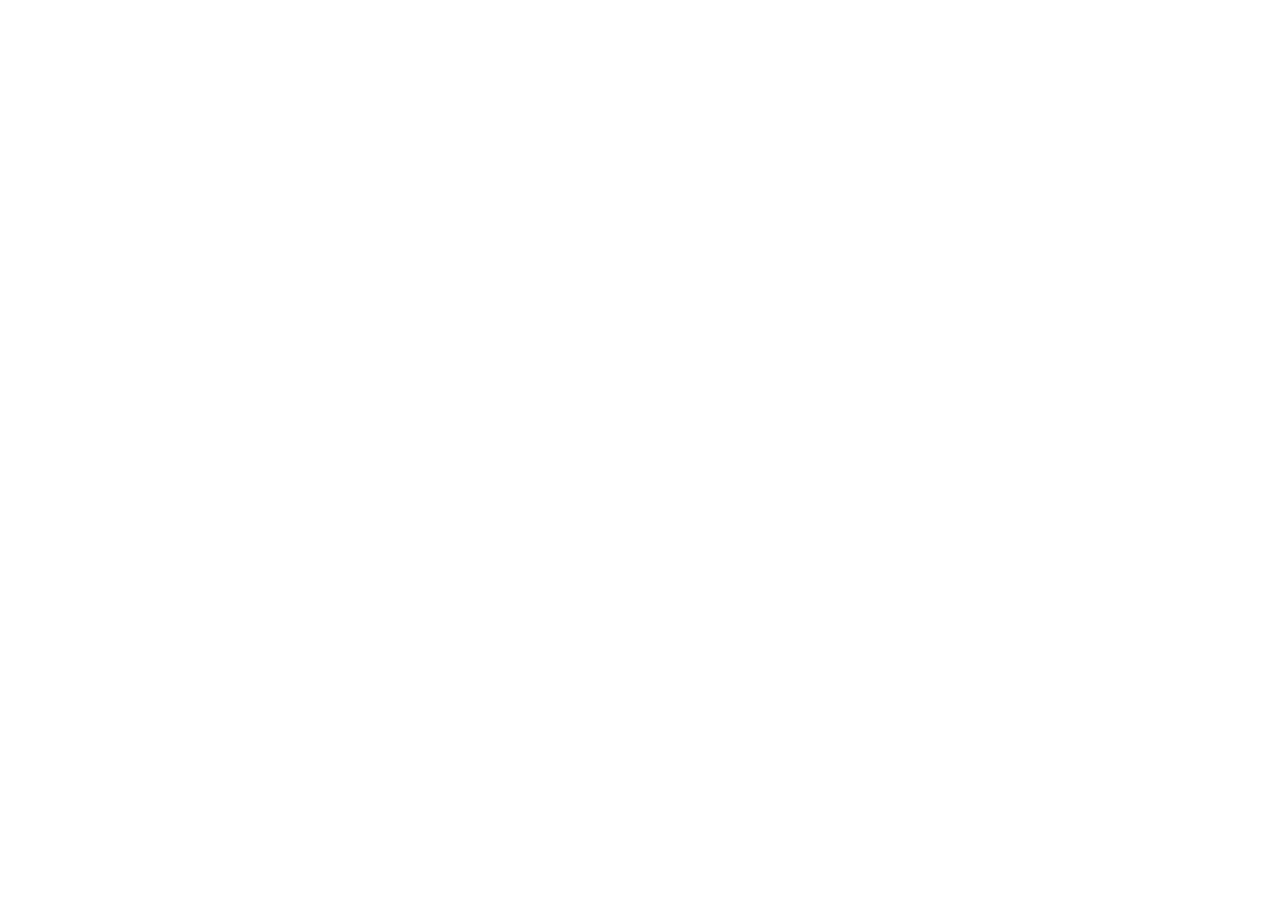
==== index.html @ b66efba2 "Add files via upload" ====
<!DOCTYPE html>
<html lang="en">
<head><meta charset="utf-16">
<title>Adi Wira Pratama - Web Developer</title>
<meta name="viewport" content="width=device-width, initial-scale=1">
<meta name="description" content="Data integrated web development with Adi Wira Pratama">
<link rel="icon" type="image/x-icon" href="/placeholder.ico"><link rel="modulepreload" as="script" crossorigin href="/_nuxt/entry.6f246eb3.js"><link rel="preload" as="style" href="/_nuxt/entry.f1911013.css"><link rel="prefetch" as="script" crossorigin href="/_nuxt/default.ca51e89d.js"><link rel="prefetch" as="script" crossorigin href="/_nuxt/nuxt-link.e359ec36.js"><link rel="prefetch" as="script" crossorigin href="/_nuxt/error-component.7231cbf9.js"><link rel="stylesheet" href="/_nuxt/entry.f1911013.css"></head>
<body ><div id="__nuxt"></div><script>window.__NUXT__={_errors:{},serverRendered:false,data:{},state:{},config:{public:{},app:{baseURL:"\u002F",buildAssetsDir:"\u002F_nuxt\u002F",cdnURL:""}}}</script><script type="module" src="/_nuxt/entry.6f246eb3.js" crossorigin></script></body>
</html>
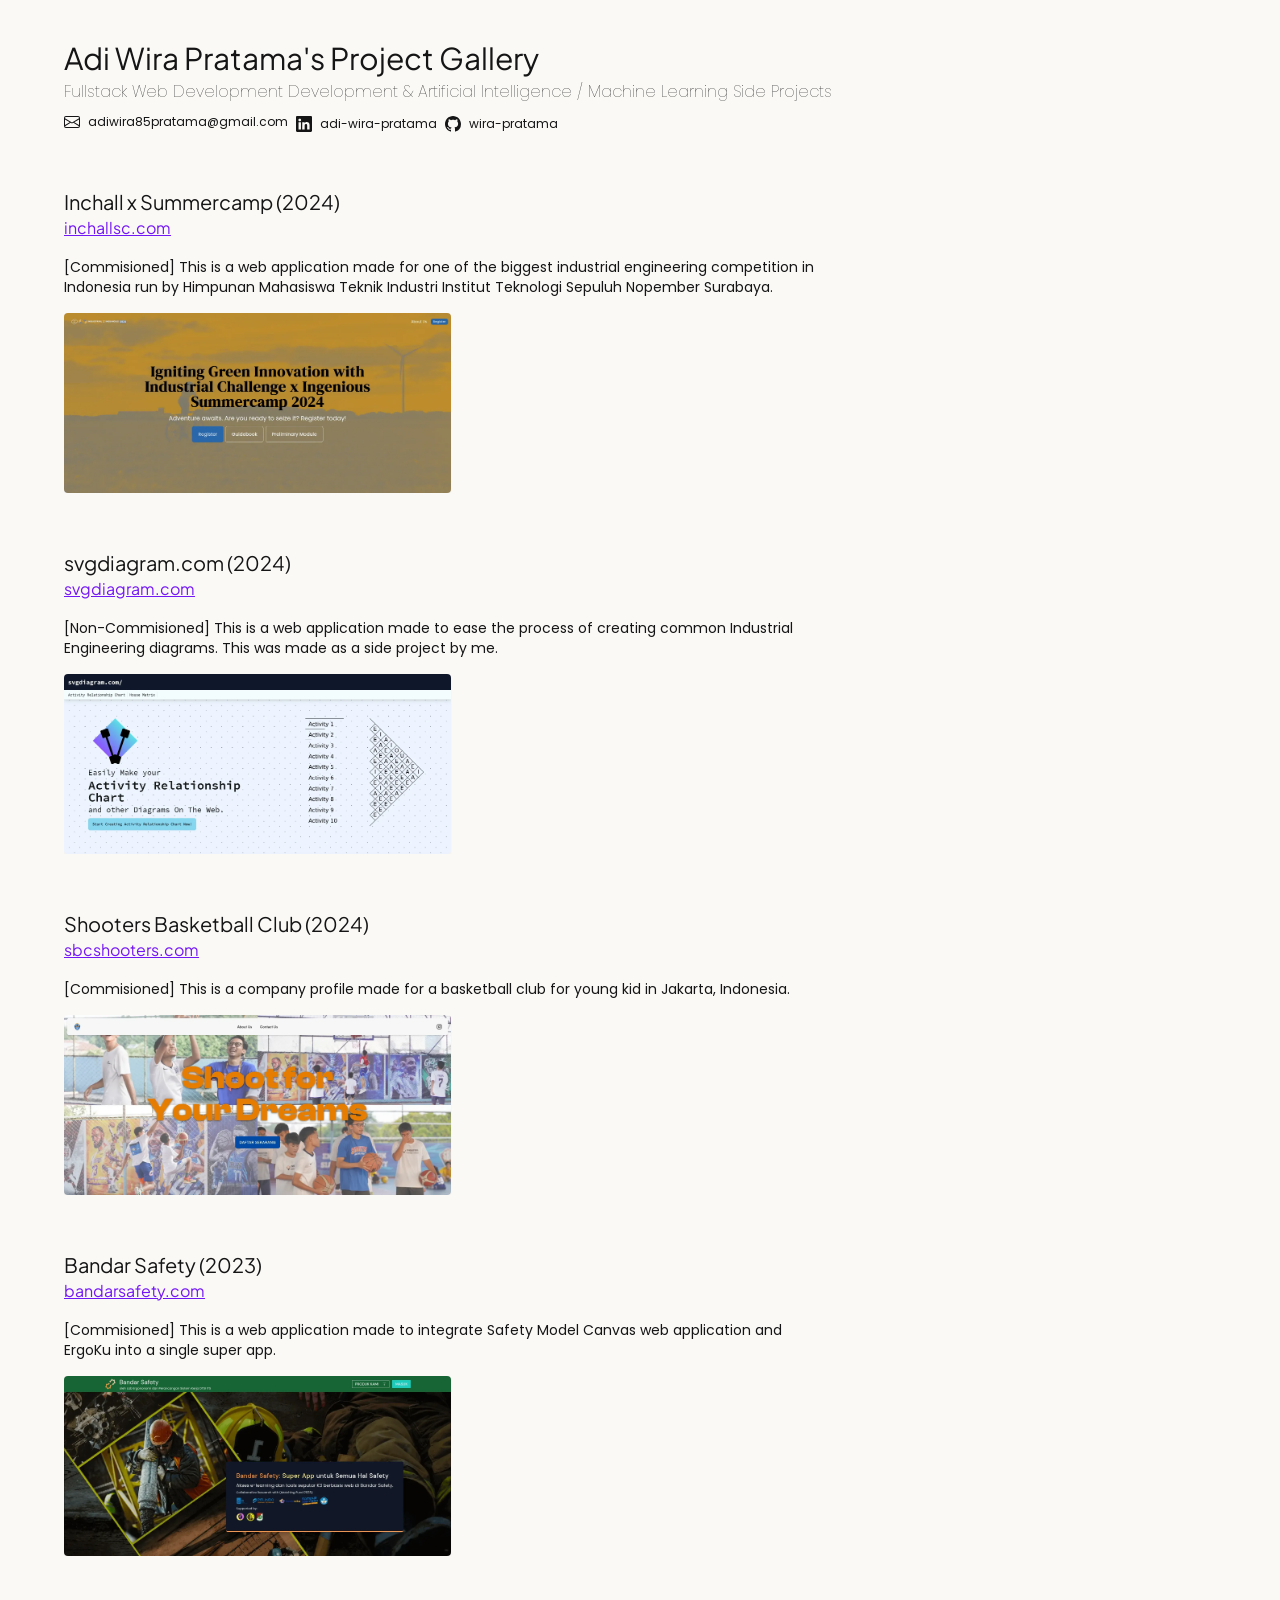
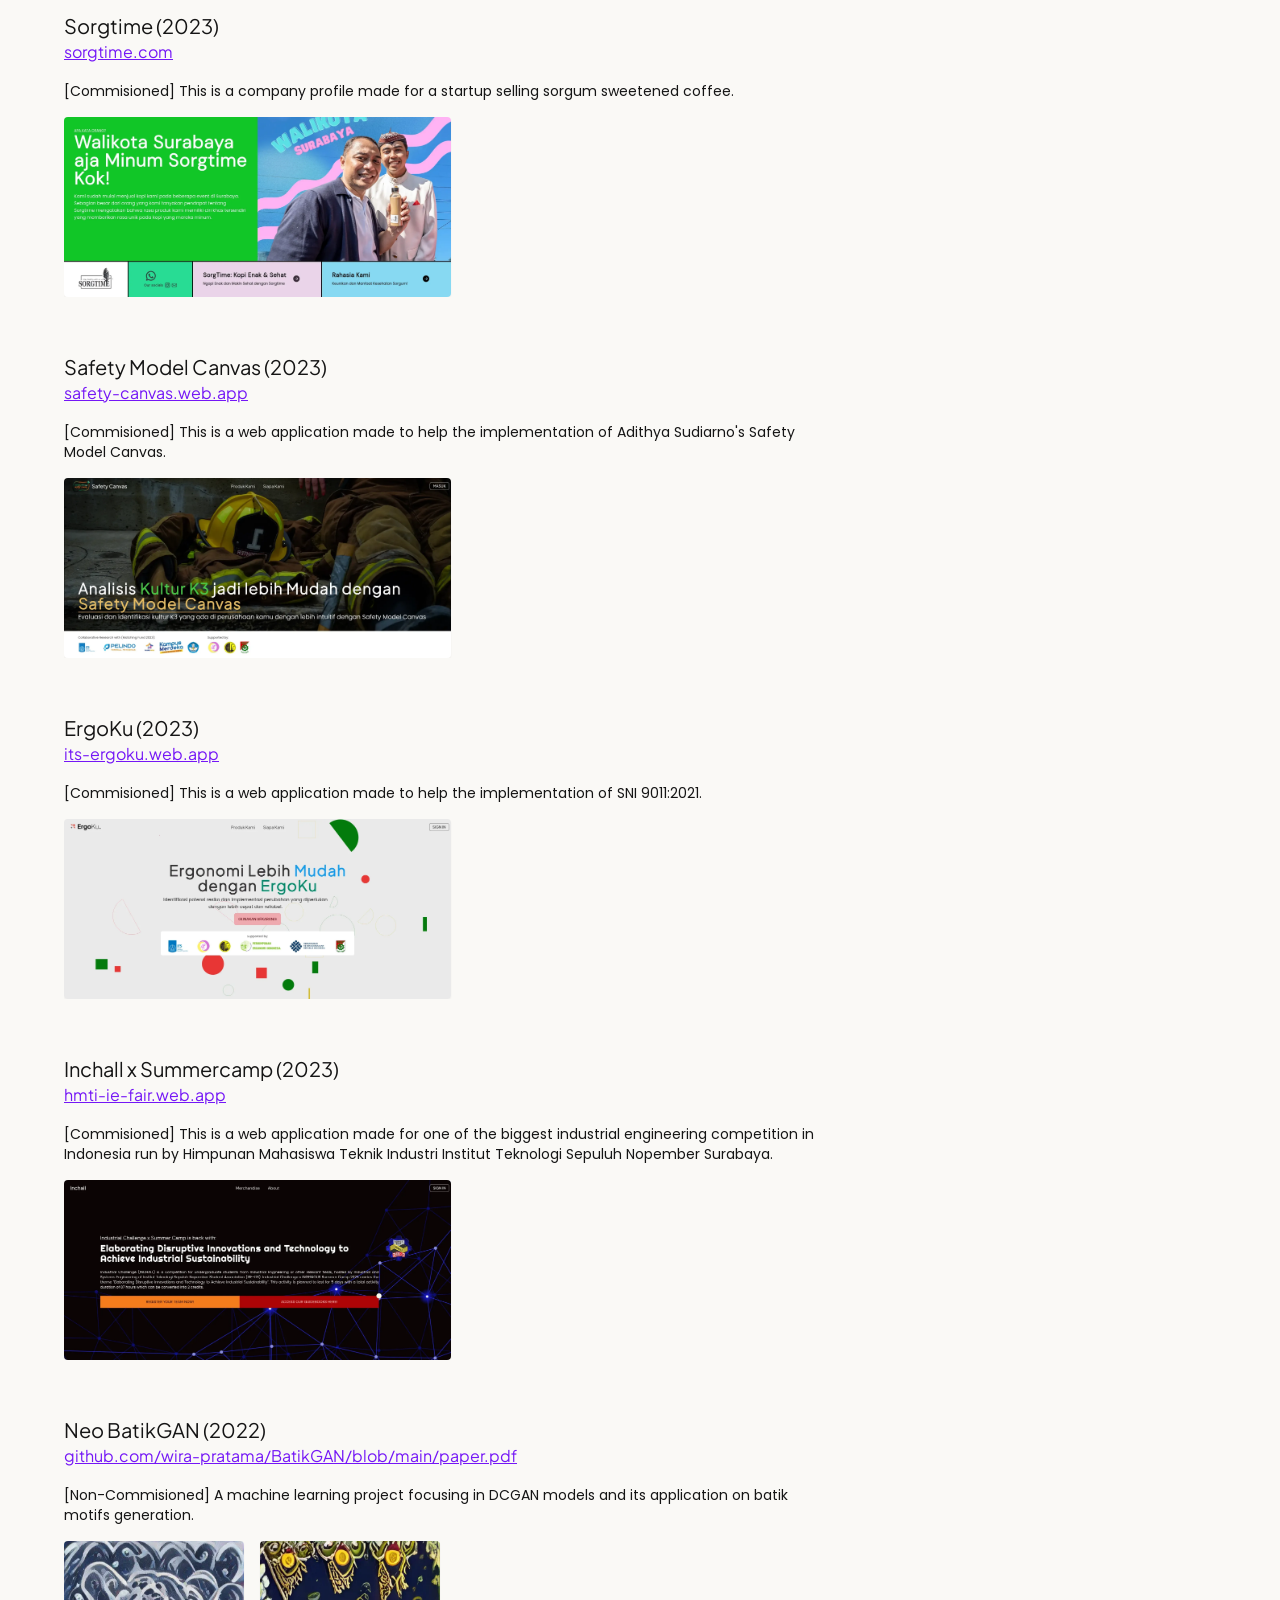
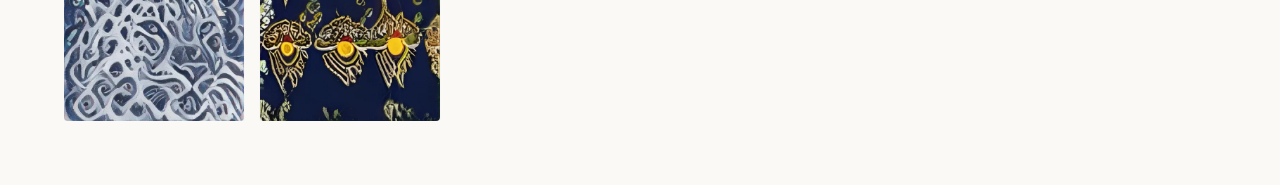
==== commit d336c58c: "Add files via upload" ====
--- a/index.html
+++ b/index.html
@@ -1,9 +1,24 @@
-<!DOCTYPE html>
-<html lang="en">
-<head><meta charset="utf-16">
-<title>Adi Wira Pratama - Web Developer</title>
+<!DOCTYPE html><html lang="en"><head><meta charset="utf-8">
 <meta name="viewport" content="width=device-width, initial-scale=1">
-<meta name="description" content="Data integrated web development with Adi Wira Pratama">
-<link rel="icon" type="image/x-icon" href="/placeholder.ico"><link rel="modulepreload" as="script" crossorigin href="/_nuxt/entry.6f246eb3.js"><link rel="preload" as="style" href="/_nuxt/entry.f1911013.css"><link rel="prefetch" as="script" crossorigin href="/_nuxt/default.ca51e89d.js"><link rel="prefetch" as="script" crossorigin href="/_nuxt/nuxt-link.e359ec36.js"><link rel="prefetch" as="script" crossorigin href="/_nuxt/error-component.7231cbf9.js"><link rel="stylesheet" href="/_nuxt/entry.f1911013.css"></head>
-<body ><div id="__nuxt"></div><script>window.__NUXT__={_errors:{},serverRendered:false,data:{},state:{},config:{public:{},app:{baseURL:"\u002F",buildAssetsDir:"\u002F_nuxt\u002F",cdnURL:""}}}</script><script type="module" src="/_nuxt/entry.6f246eb3.js" crossorigin></script></body>
-</html>+<title>Adi Wira Pratama - Project Gallery</title>
+<link rel="icon" type="image/x-icon" href="/favicon.ico">
+<link rel="icon" type="image/png" sizes="32x32" href="/favicon-32x32.png">
+<link rel="icon" type="image/png" sizes="16x16" href="/favicon-16x16.png">
+<link rel="canonical" href="https://nuxt.com/">
+<meta name="description" content="Learn more about Adi Wira Pratama, a fullstack web developer majoring in industrial engineering's project here">
+<meta property="og:title" content="Adi Wira Pratama Web Portfolio">
+<meta property="og:description" content="Learn more about Adi Wira Pratama, a fullstack web developer majoring in industrial engineering's project here">
+<meta property="og:type" content="website">
+<meta property="og:url" content="https://wira-pratama.github.io">
+<meta property="og:locale" content="en_US">
+<meta property="og:image" content="https://wira-pratama.github.io">
+<link rel="preload" as="fetch" crossorigin="anonymous" href="/_payload.json">
+<style>@import url("https://fonts.googleapis.com/css2?family=Poppins&family=Plus+Jakarta+Sans&display=swap");
+
+/*! tailwindcss v3.4.1 | MIT License | https://tailwindcss.com*/*,:after,:before{border:0 solid #e5e7eb;box-sizing:border-box}:after,:before{--tw-content:""}:host,html{line-height:1.5;-webkit-text-size-adjust:100%;font-family:ui-sans-serif,system-ui,sans-serif,Apple Color Emoji,Segoe UI Emoji,Segoe UI Symbol,Noto Color Emoji;font-feature-settings:normal;font-variation-settings:normal;-moz-tab-size:4;-o-tab-size:4;tab-size:4;-webkit-tap-highlight-color:transparent}body{line-height:inherit;margin:0}hr{border-top-width:1px;color:inherit;height:0}abbr:where([title]){-webkit-text-decoration:underline dotted;text-decoration:underline dotted}h1,h2,h3,h4,h5,h6{font-size:inherit;font-weight:inherit}a{color:inherit;text-decoration:inherit}b,strong{font-weight:bolder}code,kbd,pre,samp{font-family:ui-monospace,SFMono-Regular,Menlo,Monaco,Consolas,Liberation Mono,Courier New,monospace;font-feature-settings:normal;font-size:1em;font-variation-settings:normal}small{font-size:80%}sub,sup{font-size:75%;line-height:0;position:relative;vertical-align:baseline}sub{bottom:-.25em}sup{top:-.5em}table{border-collapse:collapse;border-color:inherit;text-indent:0}button,input,optgroup,select,textarea{color:inherit;font-family:inherit;font-feature-settings:inherit;font-size:100%;font-variation-settings:inherit;font-weight:inherit;line-height:inherit;margin:0;padding:0}button,select{text-transform:none}[type=button],[type=reset],[type=submit],button{-webkit-appearance:button;background-color:transparent;background-image:none}:-moz-focusring{outline:auto}:-moz-ui-invalid{box-shadow:none}progress{vertical-align:baseline}::-webkit-inner-spin-button,::-webkit-outer-spin-button{height:auto}[type=search]{-webkit-appearance:textfield;outline-offset:-2px}::-webkit-search-decoration{-webkit-appearance:none}::-webkit-file-upload-button{-webkit-appearance:button;font:inherit}summary{display:list-item}blockquote,dd,dl,figure,h1,h2,h3,h4,h5,h6,hr,p,pre{margin:0}fieldset{margin:0}fieldset,legend{padding:0}menu,ol,ul{list-style:none;margin:0;padding:0}dialog{padding:0}textarea{resize:vertical}input::-moz-placeholder,textarea::-moz-placeholder{color:#9ca3af;opacity:1}input::placeholder,textarea::placeholder{color:#9ca3af;opacity:1}[role=button],button{cursor:pointer}:disabled{cursor:default}audio,canvas,embed,iframe,img,object,svg,video{display:block;vertical-align:middle}img,video{height:auto;max-width:100%}[hidden]{display:none}:root,[data-theme]{background-color:var(--fallback-b1,oklch(var(--b1)/1));color:var(--fallback-bc,oklch(var(--bc)/1))}@supports not (color:oklch(0 0 0)){:root{color-scheme:light;--fallback-p:#491eff;--fallback-pc:#d4dbff;--fallback-s:#ff41c7;--fallback-sc:#fff9fc;--fallback-a:#00cfbd;--fallback-ac:#00100d;--fallback-n:#2b3440;--fallback-nc:#d7dde4;--fallback-b1:#fff;--fallback-b2:#e5e6e6;--fallback-b3:#e5e6e6;--fallback-bc:#1f2937;--fallback-in:#00b3f0;--fallback-inc:#000;--fallback-su:#00ca92;--fallback-suc:#000;--fallback-wa:#ffc22d;--fallback-wac:#000;--fallback-er:#ff6f70;--fallback-erc:#000}@media (prefers-color-scheme:dark){:root{color-scheme:dark;--fallback-p:#7582ff;--fallback-pc:#050617;--fallback-s:#ff71cf;--fallback-sc:#190211;--fallback-a:#00c7b5;--fallback-ac:#000e0c;--fallback-n:#2a323c;--fallback-nc:#a6adbb;--fallback-b1:#1d232a;--fallback-b2:#191e24;--fallback-b3:#15191e;--fallback-bc:#a6adbb;--fallback-in:#00b3f0;--fallback-inc:#000;--fallback-su:#00ca92;--fallback-suc:#000;--fallback-wa:#ffc22d;--fallback-wac:#000;--fallback-er:#ff6f70;--fallback-erc:#000}}}html{-webkit-tap-highlight-color:transparent}:root{--p:0.427757 0.22508 275.424195;--b2:0.913305 0.003822 91.445801;--b3:0.844562 0.003534 91.445801;--bc:0.19641 0.000822 91.445801;--pc:0.885551 0.045016 275.424195;--sc:0.166926 0.017246 221.768884;--ac:0.903075 0.055748 290.934195;--nc:0.855616 0.005919 256.847952;--inc:0.190284 0.005006 236.824184;--suc:0.169863 0.041468 128.849744;--wac:0.151528 0.031807 55.934415;--erc:0.142125 0.03323 22.216224;--rounded-box:1rem;--rounded-btn:0.5rem;--rounded-badge:1.9rem;--animation-btn:0.25s;--animation-input:.2s;--btn-focus-scale:0.95;--border-btn:1px;--tab-border:1px;--tab-radius:0.5rem;--s:0.834632 0.086228 221.768884;--a:0.515374 0.27874 290.934195;--n:0.278078 0.029596 256.847952;--b1:0.982049 0.00411 91.445801;--in:0.951419 0.025032 236.824184;--su:0.849315 0.20734 128.849744;--wa:0.75764 0.159037 55.934415;--er:0.710627 0.166148 22.216224}*,:after,:before{--tw-border-spacing-x:0;--tw-border-spacing-y:0;--tw-translate-x:0;--tw-translate-y:0;--tw-rotate:0;--tw-skew-x:0;--tw-skew-y:0;--tw-scale-x:1;--tw-scale-y:1;--tw-pan-x: ;--tw-pan-y: ;--tw-pinch-zoom: ;--tw-scroll-snap-strictness:proximity;--tw-gradient-from-position: ;--tw-gradient-via-position: ;--tw-gradient-to-position: ;--tw-ordinal: ;--tw-slashed-zero: ;--tw-numeric-figure: ;--tw-numeric-spacing: ;--tw-numeric-fraction: ;--tw-ring-inset: ;--tw-ring-offset-width:0px;--tw-ring-offset-color:#fff;--tw-ring-color:rgba(59,130,246,.5);--tw-ring-offset-shadow:0 0 #0000;--tw-ring-shadow:0 0 #0000;--tw-shadow:0 0 #0000;--tw-shadow-colored:0 0 #0000;--tw-blur: ;--tw-brightness: ;--tw-contrast: ;--tw-grayscale: ;--tw-hue-rotate: ;--tw-invert: ;--tw-saturate: ;--tw-sepia: ;--tw-drop-shadow: ;--tw-backdrop-blur: ;--tw-backdrop-brightness: ;--tw-backdrop-contrast: ;--tw-backdrop-grayscale: ;--tw-backdrop-hue-rotate: ;--tw-backdrop-invert: ;--tw-backdrop-opacity: ;--tw-backdrop-saturate: ;--tw-backdrop-sepia: }::backdrop{--tw-border-spacing-x:0;--tw-border-spacing-y:0;--tw-translate-x:0;--tw-translate-y:0;--tw-rotate:0;--tw-skew-x:0;--tw-skew-y:0;--tw-scale-x:1;--tw-scale-y:1;--tw-pan-x: ;--tw-pan-y: ;--tw-pinch-zoom: ;--tw-scroll-snap-strictness:proximity;--tw-gradient-from-position: ;--tw-gradient-via-position: ;--tw-gradient-to-position: ;--tw-ordinal: ;--tw-slashed-zero: ;--tw-numeric-figure: ;--tw-numeric-spacing: ;--tw-numeric-fraction: ;--tw-ring-inset: ;--tw-ring-offset-width:0px;--tw-ring-offset-color:#fff;--tw-ring-color:rgba(59,130,246,.5);--tw-ring-offset-shadow:0 0 #0000;--tw-ring-shadow:0 0 #0000;--tw-shadow:0 0 #0000;--tw-shadow-colored:0 0 #0000;--tw-blur: ;--tw-brightness: ;--tw-contrast: ;--tw-grayscale: ;--tw-hue-rotate: ;--tw-invert: ;--tw-saturate: ;--tw-sepia: ;--tw-drop-shadow: ;--tw-backdrop-blur: ;--tw-backdrop-brightness: ;--tw-backdrop-contrast: ;--tw-backdrop-grayscale: ;--tw-backdrop-hue-rotate: ;--tw-backdrop-invert: ;--tw-backdrop-opacity: ;--tw-backdrop-saturate: ;--tw-backdrop-sepia: }.link{cursor:pointer;text-decoration-line:underline}@keyframes button-pop{0%{transform:scale(.98);transform:scale(var(--btn-focus-scale,.98))}40%{transform:scale(1.02)}to{transform:scale(1)}}@keyframes checkmark{0%{background-position-y:5px}50%{background-position-y:-2px}to{background-position-y:0}}.link:focus{outline:2px solid transparent;outline-offset:2px}.link:focus-visible{outline:2px solid currentColor;outline-offset:2px}@keyframes modal-pop{0%{opacity:0}}@keyframes progress-loading{50%{background-position-x:-115%}}@keyframes radiomark{0%{box-shadow:0 0 0 12px var(--fallback-b1,oklch(var(--b1)/1)) inset,0 0 0 12px var(--fallback-b1,oklch(var(--b1)/1)) inset}50%{box-shadow:0 0 0 3px var(--fallback-b1,oklch(var(--b1)/1)) inset,0 0 0 3px var(--fallback-b1,oklch(var(--b1)/1)) inset}to{box-shadow:0 0 0 4px var(--fallback-b1,oklch(var(--b1)/1)) inset,0 0 0 4px var(--fallback-b1,oklch(var(--b1)/1)) inset}}@keyframes rating-pop{0%{transform:translateY(-.125em)}40%{transform:translateY(-.125em)}to{transform:translateY(0)}}@keyframes skeleton{0%{background-position:150%}to{background-position:-50%}}@keyframes toast-pop{0%{opacity:0;transform:scale(.9)}to{opacity:1;transform:scale(1)}}.flex{display:flex}.h-\[20vh\]{height:20vh}.w-full{width:100%}.flex-row{flex-direction:row}.flex-col{flex-direction:column}.items-center{align-items:center}.space-x-2>:not([hidden])~:not([hidden]){--tw-space-x-reverse:0;margin-left:.5rem;margin-left:calc(.5rem*(1 - var(--tw-space-x-reverse)));margin-right:0;margin-right:calc(.5rem*var(--tw-space-x-reverse))}.space-x-4>:not([hidden])~:not([hidden]){--tw-space-x-reverse:0;margin-left:1rem;margin-left:calc(1rem*(1 - var(--tw-space-x-reverse)));margin-right:0;margin-right:calc(1rem*var(--tw-space-x-reverse))}.space-y-1>:not([hidden])~:not([hidden]){--tw-space-y-reverse:0;margin-bottom:0;margin-bottom:calc(.25rem*var(--tw-space-y-reverse));margin-top:.25rem;margin-top:calc(.25rem*(1 - var(--tw-space-y-reverse)))}.space-y-14>:not([hidden])~:not([hidden]){--tw-space-y-reverse:0;margin-bottom:0;margin-bottom:calc(3.5rem*var(--tw-space-y-reverse));margin-top:3.5rem;margin-top:calc(3.5rem*(1 - var(--tw-space-y-reverse)))}.space-y-4>:not([hidden])~:not([hidden]){--tw-space-y-reverse:0;margin-bottom:0;margin-bottom:calc(1rem*var(--tw-space-y-reverse));margin-top:1rem;margin-top:calc(1rem*(1 - var(--tw-space-y-reverse)))}.overflow-x-scroll{overflow-x:scroll}.rounded{border-radius:.25rem}.px-4{padding-left:1rem;padding-right:1rem}.pb-10{padding-bottom:2.5rem}.pt-2{padding-top:.5rem}.pt-3{padding-top:.75rem}.pt-8{padding-top:2rem}.font-primary{font-family:Plus Jakarta Sans,sans-serif}.font-secondary{font-family:Poppins,sans-serif}.text-base{font-size:1rem;line-height:1.5rem}.text-sm{font-size:.875rem;line-height:1.25rem}.text-xl{font-size:1.25rem;line-height:1.75rem}.text-xs{font-size:.75rem;line-height:1rem}.font-thin{font-weight:100}.leading-6{line-height:1.5rem}.text-accent{--tw-text-opacity:1;color:var(--fallback-a,oklch(var(--a)/1));color:var(--fallback-a,oklch(var(--a)/var(--tw-text-opacity)))}.underline{text-decoration-line:underline}.shadow-sm{--tw-shadow:0 1px 2px 0 rgba(0,0,0,.05);--tw-shadow-colored:0 1px 2px 0 var(--tw-shadow-color);box-shadow:0 0 #0000,0 0 #0000,0 1px 2px 0 rgba(0,0,0,.05);box-shadow:var(--tw-ring-offset-shadow,0 0 #0000),var(--tw-ring-shadow,0 0 #0000),var(--tw-shadow)}html{scroll-behavior:smooth}@media (min-width:640px){.sm\:w-2\/3{width:66.666667%}.sm\:px-16{padding-left:4rem;padding-right:4rem}.sm\:pb-16{padding-bottom:4rem}.sm\:pt-1{padding-top:.25rem}.sm\:pt-10{padding-top:2.5rem}.sm\:pt-2{padding-top:.5rem}.sm\:text-3xl{font-size:1.875rem;line-height:2.25rem}.sm\:text-base{font-size:1rem;line-height:1.5rem}.sm\:text-sm{font-size:.875rem;line-height:1.25rem}.sm\:text-xl{font-size:1.25rem;line-height:1.75rem}}@media (min-width:768px){.md\:flex-row{flex-direction:row}.md\:space-x-2>:not([hidden])~:not([hidden]){--tw-space-x-reverse:0;margin-left:.5rem;margin-left:calc(.5rem*(1 - var(--tw-space-x-reverse)));margin-right:0;margin-right:calc(.5rem*var(--tw-space-x-reverse))}}</style>
+<link rel="modulepreload" as="script" crossorigin href="/_nuxt/entry.Crk25FMZ.js">
+<link rel="prefetch" as="script" crossorigin href="/_nuxt/error-404.Ciwjvcuk.js">
+<link rel="prefetch" as="script" crossorigin href="/_nuxt/_plugin-vue_export-helper.DlAUqK2U.js">
+<link rel="prefetch" as="script" crossorigin href="/_nuxt/error-500.D7UhLD9S.js">
+<script type="module" src="/_nuxt/entry.Crk25FMZ.js" crossorigin></script></head><body><div id="__nuxt"><section class="flex flex-col space-y-14 sm:px-16 sm:pt-10 sm:pb-16 px-4 pt-8 pb-10"><div><h1 class="font-primary text-xl sm:text-3xl"> Adi Wira Pratama&#39;s Project Gallery </h1><p class="font-thin font-secondary text-xs pt-2 leading-6 sm:pt-1 sm:text-base"> Fullstack Web Development Development &amp; Artificial Intelligence / Machine Learning Side Projects </p><ul class="sm:pt-2 font-secondary text-xs flex flex-col space-y-1 pt-3 md:flex-row md:space-x-2"><a class="flex flex-row items-center space-x-2"><svg xmlns="http://www.w3.org/2000/svg" width="16" height="16" fill="currentColor" class="bi bi-envelope" viewBox="0 0 16 16"><path d="M0 4a2 2 0 0 1 2-2h12a2 2 0 0 1 2 2v8a2 2 0 0 1-2 2H2a2 2 0 0 1-2-2zm2-1a1 1 0 0 0-1 1v.217l7 4.2 7-4.2V4a1 1 0 0 0-1-1zm13 2.383-4.708 2.825L15 11.105zm-.034 6.876-5.64-3.471L8 9.583l-1.326-.795-5.64 3.47A1 1 0 0 0 2 13h12a1 1 0 0 0 .966-.741M1 11.105l4.708-2.897L1 5.383z"></path></svg><span> adiwira85pratama@gmail.com </span></a><a href="https://www.linkedin.com/in/adi-wira-pratama/" rel="external" target="_blank" class="flex flex-row items-center space-x-2"><svg xmlns="http://www.w3.org/2000/svg" width="16" height="16" fill="currentColor" class="bi bi-linkedin" viewBox="0 0 16 16"><path d="M0 1.146C0 .513.526 0 1.175 0h13.65C15.474 0 16 .513 16 1.146v13.708c0 .633-.526 1.146-1.175 1.146H1.175C.526 16 0 15.487 0 14.854zm4.943 12.248V6.169H2.542v7.225zm-1.2-8.212c.837 0 1.358-.554 1.358-1.248-.015-.709-.52-1.248-1.342-1.248S2.4 3.226 2.4 3.934c0 .694.521 1.248 1.327 1.248zm4.908 8.212V9.359c0-.216.016-.432.08-.586.173-.431.568-.878 1.232-.878.869 0 1.216.662 1.216 1.634v3.865h2.401V9.25c0-2.22-1.184-3.252-2.764-3.252-1.274 0-1.845.7-2.165 1.193v.025h-.016l.016-.025V6.169h-2.4c.03.678 0 7.225 0 7.225z"></path></svg><span> adi-wira-pratama </span></a><a href="https://github.com/wira-pratama" rel="external" target="_blank" class="flex flex-row items-center space-x-2"><svg xmlns="http://www.w3.org/2000/svg" width="16" height="16" fill="currentColor" class="bi bi-github" viewBox="0 0 16 16"><path d="M8 0C3.58 0 0 3.58 0 8c0 3.54 2.29 6.53 5.47 7.59.4.07.55-.17.55-.38 0-.19-.01-.82-.01-1.49-2.01.37-2.53-.49-2.69-.94-.09-.23-.48-.94-.82-1.13-.28-.15-.68-.52-.01-.53.63-.01 1.08.58 1.23.82.72 1.21 1.87.87 2.33.66.07-.52.28-.87.51-1.07-1.78-.2-3.64-.89-3.64-3.95 0-.87.31-1.59.82-2.15-.08-.2-.36-1.02.08-2.12 0 0 .67-.21 2.2.82.64-.18 1.32-.27 2-.27s1.36.09 2 .27c1.53-1.04 2.2-.82 2.2-.82.44 1.1.16 1.92.08 2.12.51.56.82 1.27.82 2.15 0 3.07-1.87 3.75-3.65 3.95.29.25.54.73.54 1.48 0 1.07-.01 1.93-.01 2.2 0 .21.15.46.55.38A8.01 8.01 0 0 0 16 8c0-4.42-3.58-8-8-8"></path></svg><span> wira-pratama </span></a></ul></div><div class="w-full flex flex-col space-y-4 sm:w-2/3"><div><h2 class="sm:text-xl text-base font-primary"> Inchall x Summercamp (2024) </h2><a href="https://www.inchallsc.com" rel="noopener noreferrer" target="_blank" class="text-sm sm:text-base font-primary underline text-accent"> inchallsc.com </a></div><p class="font-secondary leading-6 text-xs sm:text-sm"> [Commisioned] This is a web application made for one of the biggest industrial engineering competition in Indonesia run by Himpunan Mahasiswa Teknik Industri Institut Teknologi Sepuluh Nopember Surabaya. </p><div class="h-[20vh] flex flex-row overflow-x-scroll"><img onerror="this.setAttribute(&#39;data-error&#39;, 1)" data-nuxt-img srcset="/_ipx/_/showcase/inchallsc2024.webp 1x, /_ipx/_/showcase/inchallsc2024.webp 2x" src="/_ipx/_/showcase/inchallsc2024.webp" class="shadow-sm rounded"></div></div><div class="w-full flex flex-col space-y-4 sm:w-2/3"><div><h2 class="sm:text-xl text-base font-primary"> svgdiagram.com (2024) </h2><a href="https://svgdiagram.com/" rel="noopener noreferrer" target="_blank" class="text-sm sm:text-base font-primary underline text-accent"> svgdiagram.com </a></div><p class="font-secondary leading-6 text-xs sm:text-sm"> [Non-Commisioned] This is a web application made to ease the process of creating common Industrial Engineering diagrams. This was made as a side project by me. </p><div class="h-[20vh] flex flex-row overflow-x-scroll"><img onerror="this.setAttribute(&#39;data-error&#39;, 1)" data-nuxt-img srcset="/_ipx/_/showcase/svgdiagram2024.webp 1x, /_ipx/_/showcase/svgdiagram2024.webp 2x" src="/_ipx/_/showcase/svgdiagram2024.webp" class="shadow-sm rounded"></div></div><div class="w-full flex flex-col space-y-4 sm:w-2/3"><div><h2 class="sm:text-xl text-base font-primary"> Shooters Basketball Club (2024) </h2><a href="https://sbcshooters.com/" rel="noopener noreferrer" target="_blank" class="text-sm sm:text-base font-primary underline text-accent"> sbcshooters.com </a></div><p class="font-secondary leading-6 text-xs sm:text-sm"> [Commisioned] This is a company profile made for a basketball club for young kid in Jakarta, Indonesia. </p><div class="h-[20vh] flex flex-row overflow-x-scroll"><img onerror="this.setAttribute(&#39;data-error&#39;, 1)" data-nuxt-img srcset="/_ipx/_/showcase/sbc2024.webp 1x, /_ipx/_/showcase/sbc2024.webp 2x" src="/_ipx/_/showcase/sbc2024.webp" class="shadow-sm rounded"></div></div><div class="w-full flex flex-col space-y-4 sm:w-2/3"><div><h2 class="sm:text-xl text-base font-primary"> Bandar Safety (2023) </h2><a href="https://bandarsafety.com/" rel="noopener noreferrer" target="_blank" class="text-sm sm:text-base font-primary underline text-accent"> bandarsafety.com </a></div><p class="font-secondary leading-6 text-xs sm:text-sm"> [Commisioned] This is a web application made to integrate Safety Model Canvas web application and ErgoKu into a single super app. </p><div class="h-[20vh] flex flex-row overflow-x-scroll"><img onerror="this.setAttribute(&#39;data-error&#39;, 1)" data-nuxt-img srcset="/_ipx/_/showcase/bandarsafety2023.webp 1x, /_ipx/_/showcase/bandarsafety2023.webp 2x" src="/_ipx/_/showcase/bandarsafety2023.webp" class="shadow-sm rounded"></div></div><div class="w-full flex flex-col space-y-4 sm:w-2/3"><div><h2 class="sm:text-xl text-base font-primary"> Sorgtime (2023) </h2><a href="https://sorgtime.com/" rel="noopener noreferrer" target="_blank" class="text-sm sm:text-base font-primary underline text-accent"> sorgtime.com </a></div><p class="font-secondary leading-6 text-xs sm:text-sm"> [Commisioned] This is a company profile made for a startup selling sorgum sweetened coffee. </p><div class="h-[20vh] flex flex-row overflow-x-scroll"><img onerror="this.setAttribute(&#39;data-error&#39;, 1)" data-nuxt-img srcset="/_ipx/_/showcase/sorgtime2023.webp 1x, /_ipx/_/showcase/sorgtime2023.webp 2x" src="/_ipx/_/showcase/sorgtime2023.webp" class="shadow-sm rounded"></div></div><div class="w-full flex flex-col space-y-4 sm:w-2/3"><div><h2 class="sm:text-xl text-base font-primary"> Safety Model Canvas (2023) </h2><a href="https://safety-canvas.web.app/" rel="noopener noreferrer" target="_blank" class="text-sm sm:text-base font-primary underline text-accent"> safety-canvas.web.app </a></div><p class="font-secondary leading-6 text-xs sm:text-sm"> [Commisioned] This is a web application made to help the implementation of Adithya Sudiarno&#39;s Safety Model Canvas. </p><div class="h-[20vh] flex flex-row overflow-x-scroll"><img onerror="this.setAttribute(&#39;data-error&#39;, 1)" data-nuxt-img srcset="/_ipx/_/showcase/safetycanvas2023.webp 1x, /_ipx/_/showcase/safetycanvas2023.webp 2x" src="/_ipx/_/showcase/safetycanvas2023.webp" class="shadow-sm rounded"></div></div><div class="w-full flex flex-col space-y-4 sm:w-2/3"><div><h2 class="sm:text-xl text-base font-primary"> ErgoKu (2023) </h2><a href="https://its-ergoku.web.app/" rel="noopener noreferrer" target="_blank" class="text-sm sm:text-base font-primary underline text-accent"> its-ergoku.web.app </a></div><p class="font-secondary leading-6 text-xs sm:text-sm"> [Commisioned] This is a web application made to help the implementation of SNI 9011:2021. </p><div class="h-[20vh] flex flex-row overflow-x-scroll"><img onerror="this.setAttribute(&#39;data-error&#39;, 1)" data-nuxt-img srcset="/_ipx/_/showcase/ergoku2023.webp 1x, /_ipx/_/showcase/ergoku2023.webp 2x" src="/_ipx/_/showcase/ergoku2023.webp" class="shadow-sm rounded"></div></div><div class="w-full flex flex-col space-y-4 sm:w-2/3"><div><h2 class="sm:text-xl text-base font-primary"> Inchall x Summercamp (2023) </h2><a href="https://hmti-ie-fair.web.app/" rel="noopener noreferrer" target="_blank" class="text-sm sm:text-base font-primary underline text-accent"> hmti-ie-fair.web.app </a></div><p class="font-secondary leading-6 text-xs sm:text-sm"> [Commisioned] This is a web application made for one of the biggest industrial engineering competition in Indonesia run by Himpunan Mahasiswa Teknik Industri Institut Teknologi Sepuluh Nopember Surabaya. </p><div class="h-[20vh] flex flex-row overflow-x-scroll"><img onerror="this.setAttribute(&#39;data-error&#39;, 1)" data-nuxt-img srcset="/_ipx/_/showcase/inchallsc2023.webp 1x, /_ipx/_/showcase/inchallsc2023.webp 2x" src="/_ipx/_/showcase/inchallsc2023.webp" class="shadow-sm rounded"></div></div><div class="w-full flex flex-col space-y-4 sm:w-2/3"><div><h2 class="sm:text-xl text-base font-primary"> Neo BatikGAN (2022) </h2><a href="https://github.com/wira-pratama/BatikGAN/blob/main/paper.pdf/" rel="noopener noreferrer" target="_blank" class="text-sm sm:text-base font-primary underline text-accent"> github.com/wira-pratama/BatikGAN/blob/main/paper.pdf </a></div><p class="font-secondary leading-6 text-xs sm:text-sm"> [Non-Commisioned] A machine learning project focusing in DCGAN models and its application on batik motifs generation. </p><div class="h-[20vh] flex flex-row overflow-x-scroll space-x-4"><img onerror="this.setAttribute(&#39;data-error&#39;, 1)" data-nuxt-img srcset="/_ipx/_/showcase/batikgan2022-1.webp 1x, /_ipx/_/showcase/batikgan2022-1.webp 2x" src="/_ipx/_/showcase/batikgan2022-1.webp" class="shadow-sm rounded"><img onerror="this.setAttribute(&#39;data-error&#39;, 1)" data-nuxt-img srcset="/_ipx/_/showcase/batikgan2022-2.webp 1x, /_ipx/_/showcase/batikgan2022-2.webp 2x" src="/_ipx/_/showcase/batikgan2022-2.webp" class="shadow-sm rounded"></div></div></section></div><script type="application/json" id="__NUXT_DATA__" data-ssr="true" data-src="/_payload.json">[{"state":1,"once":7,"_errors":9,"serverRendered":11,"path":12,"prerenderedAt":13},["Reactive",2],{"$ssite-config":3},{"env":4,"name":5,"url":6},"production","nuxt-app","https://wira-pratama.github.io",["Reactive",8],["Set"],["Reactive",10],{},true,"/",1723165942058]</script>
+<script>window.__NUXT__={};window.__NUXT__.config={public:{},app:{baseURL:"/",buildAssetsDir:"/_nuxt/",cdnURL:""}}</script></body></html>
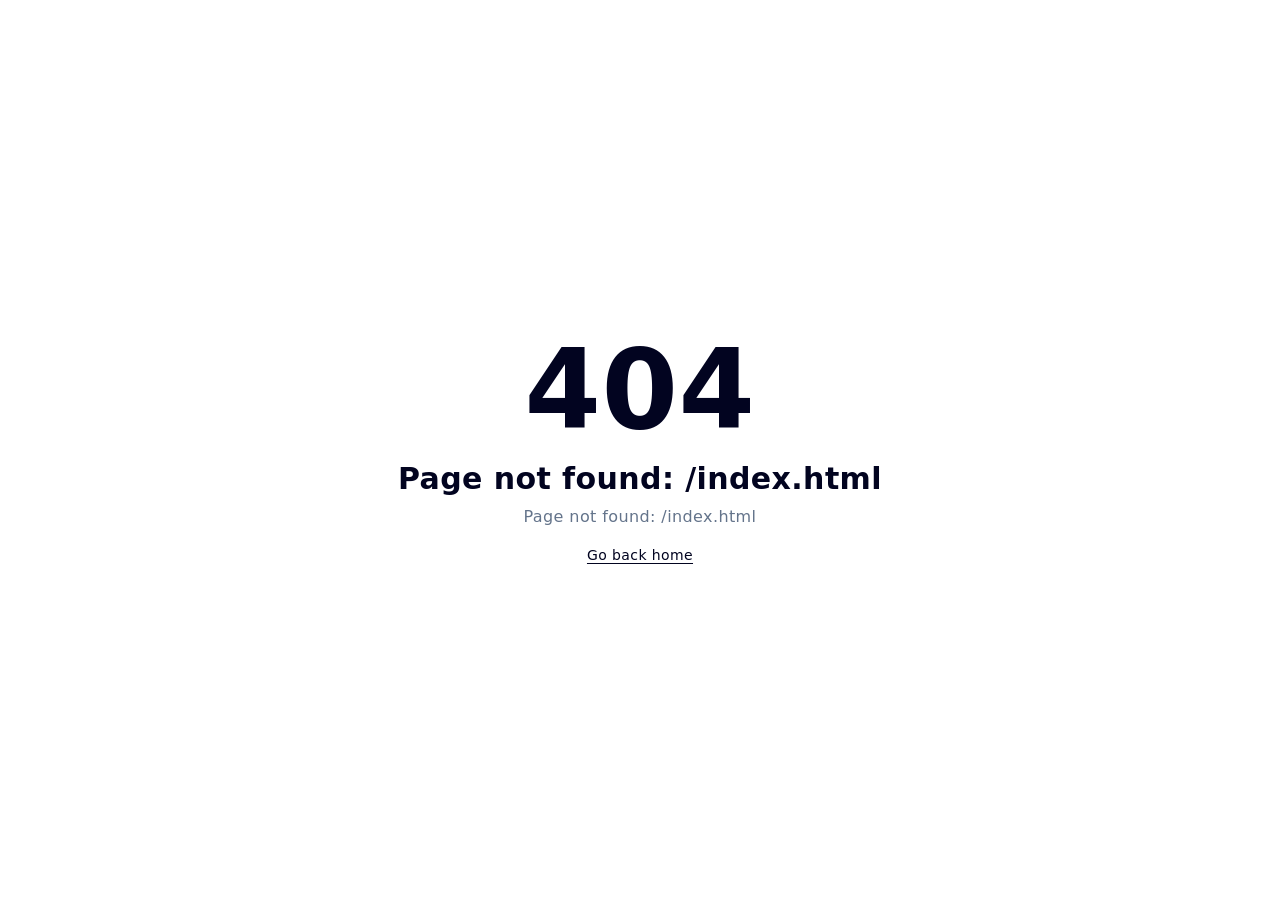
==== commit 00f4bd46: "batman" ====
--- a/index.html
+++ b/index.html
@@ -1,24 +1 @@
-<!DOCTYPE html><html lang="en"><head><meta charset="utf-8">
-<meta name="viewport" content="width=device-width, initial-scale=1">
-<title>Adi Wira Pratama - Project Gallery</title>
-<link rel="icon" type="image/x-icon" href="/favicon.ico">
-<link rel="icon" type="image/png" sizes="32x32" href="/favicon-32x32.png">
-<link rel="icon" type="image/png" sizes="16x16" href="/favicon-16x16.png">
-<link rel="canonical" href="https://nuxt.com/">
-<meta name="description" content="Learn more about Adi Wira Pratama, a fullstack web developer majoring in industrial engineering's project here">
-<meta property="og:title" content="Adi Wira Pratama Web Portfolio">
-<meta property="og:description" content="Learn more about Adi Wira Pratama, a fullstack web developer majoring in industrial engineering's project here">
-<meta property="og:type" content="website">
-<meta property="og:url" content="https://wira-pratama.github.io">
-<meta property="og:locale" content="en_US">
-<meta property="og:image" content="https://wira-pratama.github.io">
-<link rel="preload" as="fetch" crossorigin="anonymous" href="/_payload.json">
-<style>@import url("https://fonts.googleapis.com/css2?family=Poppins&family=Plus+Jakarta+Sans&display=swap");
-
-/*! tailwindcss v3.4.1 | MIT License | https://tailwindcss.com*/*,:after,:before{border:0 solid #e5e7eb;box-sizing:border-box}:after,:before{--tw-content:""}:host,html{line-height:1.5;-webkit-text-size-adjust:100%;font-family:ui-sans-serif,system-ui,sans-serif,Apple Color Emoji,Segoe UI Emoji,Segoe UI Symbol,Noto Color Emoji;font-feature-settings:normal;font-variation-settings:normal;-moz-tab-size:4;-o-tab-size:4;tab-size:4;-webkit-tap-highlight-color:transparent}body{line-height:inherit;margin:0}hr{border-top-width:1px;color:inherit;height:0}abbr:where([title]){-webkit-text-decoration:underline dotted;text-decoration:underline dotted}h1,h2,h3,h4,h5,h6{font-size:inherit;font-weight:inherit}a{color:inherit;text-decoration:inherit}b,strong{font-weight:bolder}code,kbd,pre,samp{font-family:ui-monospace,SFMono-Regular,Menlo,Monaco,Consolas,Liberation Mono,Courier New,monospace;font-feature-settings:normal;font-size:1em;font-variation-settings:normal}small{font-size:80%}sub,sup{font-size:75%;line-height:0;position:relative;vertical-align:baseline}sub{bottom:-.25em}sup{top:-.5em}table{border-collapse:collapse;border-color:inherit;text-indent:0}button,input,optgroup,select,textarea{color:inherit;font-family:inherit;font-feature-settings:inherit;font-size:100%;font-variation-settings:inherit;font-weight:inherit;line-height:inherit;margin:0;padding:0}button,select{text-transform:none}[type=button],[type=reset],[type=submit],button{-webkit-appearance:button;background-color:transparent;background-image:none}:-moz-focusring{outline:auto}:-moz-ui-invalid{box-shadow:none}progress{vertical-align:baseline}::-webkit-inner-spin-button,::-webkit-outer-spin-button{height:auto}[type=search]{-webkit-appearance:textfield;outline-offset:-2px}::-webkit-search-decoration{-webkit-appearance:none}::-webkit-file-upload-button{-webkit-appearance:button;font:inherit}summary{display:list-item}blockquote,dd,dl,figure,h1,h2,h3,h4,h5,h6,hr,p,pre{margin:0}fieldset{margin:0}fieldset,legend{padding:0}menu,ol,ul{list-style:none;margin:0;padding:0}dialog{padding:0}textarea{resize:vertical}input::-moz-placeholder,textarea::-moz-placeholder{color:#9ca3af;opacity:1}input::placeholder,textarea::placeholder{color:#9ca3af;opacity:1}[role=button],button{cursor:pointer}:disabled{cursor:default}audio,canvas,embed,iframe,img,object,svg,video{display:block;vertical-align:middle}img,video{height:auto;max-width:100%}[hidden]{display:none}:root,[data-theme]{background-color:var(--fallback-b1,oklch(var(--b1)/1));color:var(--fallback-bc,oklch(var(--bc)/1))}@supports not (color:oklch(0 0 0)){:root{color-scheme:light;--fallback-p:#491eff;--fallback-pc:#d4dbff;--fallback-s:#ff41c7;--fallback-sc:#fff9fc;--fallback-a:#00cfbd;--fallback-ac:#00100d;--fallback-n:#2b3440;--fallback-nc:#d7dde4;--fallback-b1:#fff;--fallback-b2:#e5e6e6;--fallback-b3:#e5e6e6;--fallback-bc:#1f2937;--fallback-in:#00b3f0;--fallback-inc:#000;--fallback-su:#00ca92;--fallback-suc:#000;--fallback-wa:#ffc22d;--fallback-wac:#000;--fallback-er:#ff6f70;--fallback-erc:#000}@media (prefers-color-scheme:dark){:root{color-scheme:dark;--fallback-p:#7582ff;--fallback-pc:#050617;--fallback-s:#ff71cf;--fallback-sc:#190211;--fallback-a:#00c7b5;--fallback-ac:#000e0c;--fallback-n:#2a323c;--fallback-nc:#a6adbb;--fallback-b1:#1d232a;--fallback-b2:#191e24;--fallback-b3:#15191e;--fallback-bc:#a6adbb;--fallback-in:#00b3f0;--fallback-inc:#000;--fallback-su:#00ca92;--fallback-suc:#000;--fallback-wa:#ffc22d;--fallback-wac:#000;--fallback-er:#ff6f70;--fallback-erc:#000}}}html{-webkit-tap-highlight-color:transparent}:root{--p:0.427757 0.22508 275.424195;--b2:0.913305 0.003822 91.445801;--b3:0.844562 0.003534 91.445801;--bc:0.19641 0.000822 91.445801;--pc:0.885551 0.045016 275.424195;--sc:0.166926 0.017246 221.768884;--ac:0.903075 0.055748 290.934195;--nc:0.855616 0.005919 256.847952;--inc:0.190284 0.005006 236.824184;--suc:0.169863 0.041468 128.849744;--wac:0.151528 0.031807 55.934415;--erc:0.142125 0.03323 22.216224;--rounded-box:1rem;--rounded-btn:0.5rem;--rounded-badge:1.9rem;--animation-btn:0.25s;--animation-input:.2s;--btn-focus-scale:0.95;--border-btn:1px;--tab-border:1px;--tab-radius:0.5rem;--s:0.834632 0.086228 221.768884;--a:0.515374 0.27874 290.934195;--n:0.278078 0.029596 256.847952;--b1:0.982049 0.00411 91.445801;--in:0.951419 0.025032 236.824184;--su:0.849315 0.20734 128.849744;--wa:0.75764 0.159037 55.934415;--er:0.710627 0.166148 22.216224}*,:after,:before{--tw-border-spacing-x:0;--tw-border-spacing-y:0;--tw-translate-x:0;--tw-translate-y:0;--tw-rotate:0;--tw-skew-x:0;--tw-skew-y:0;--tw-scale-x:1;--tw-scale-y:1;--tw-pan-x: ;--tw-pan-y: ;--tw-pinch-zoom: ;--tw-scroll-snap-strictness:proximity;--tw-gradient-from-position: ;--tw-gradient-via-position: ;--tw-gradient-to-position: ;--tw-ordinal: ;--tw-slashed-zero: ;--tw-numeric-figure: ;--tw-numeric-spacing: ;--tw-numeric-fraction: ;--tw-ring-inset: ;--tw-ring-offset-width:0px;--tw-ring-offset-color:#fff;--tw-ring-color:rgba(59,130,246,.5);--tw-ring-offset-shadow:0 0 #0000;--tw-ring-shadow:0 0 #0000;--tw-shadow:0 0 #0000;--tw-shadow-colored:0 0 #0000;--tw-blur: ;--tw-brightness: ;--tw-contrast: ;--tw-grayscale: ;--tw-hue-rotate: ;--tw-invert: ;--tw-saturate: ;--tw-sepia: ;--tw-drop-shadow: ;--tw-backdrop-blur: ;--tw-backdrop-brightness: ;--tw-backdrop-contrast: ;--tw-backdrop-grayscale: ;--tw-backdrop-hue-rotate: ;--tw-backdrop-invert: ;--tw-backdrop-opacity: ;--tw-backdrop-saturate: ;--tw-backdrop-sepia: }::backdrop{--tw-border-spacing-x:0;--tw-border-spacing-y:0;--tw-translate-x:0;--tw-translate-y:0;--tw-rotate:0;--tw-skew-x:0;--tw-skew-y:0;--tw-scale-x:1;--tw-scale-y:1;--tw-pan-x: ;--tw-pan-y: ;--tw-pinch-zoom: ;--tw-scroll-snap-strictness:proximity;--tw-gradient-from-position: ;--tw-gradient-via-position: ;--tw-gradient-to-position: ;--tw-ordinal: ;--tw-slashed-zero: ;--tw-numeric-figure: ;--tw-numeric-spacing: ;--tw-numeric-fraction: ;--tw-ring-inset: ;--tw-ring-offset-width:0px;--tw-ring-offset-color:#fff;--tw-ring-color:rgba(59,130,246,.5);--tw-ring-offset-shadow:0 0 #0000;--tw-ring-shadow:0 0 #0000;--tw-shadow:0 0 #0000;--tw-shadow-colored:0 0 #0000;--tw-blur: ;--tw-brightness: ;--tw-contrast: ;--tw-grayscale: ;--tw-hue-rotate: ;--tw-invert: ;--tw-saturate: ;--tw-sepia: ;--tw-drop-shadow: ;--tw-backdrop-blur: ;--tw-backdrop-brightness: ;--tw-backdrop-contrast: ;--tw-backdrop-grayscale: ;--tw-backdrop-hue-rotate: ;--tw-backdrop-invert: ;--tw-backdrop-opacity: ;--tw-backdrop-saturate: ;--tw-backdrop-sepia: }.link{cursor:pointer;text-decoration-line:underline}@keyframes button-pop{0%{transform:scale(.98);transform:scale(var(--btn-focus-scale,.98))}40%{transform:scale(1.02)}to{transform:scale(1)}}@keyframes checkmark{0%{background-position-y:5px}50%{background-position-y:-2px}to{background-position-y:0}}.link:focus{outline:2px solid transparent;outline-offset:2px}.link:focus-visible{outline:2px solid currentColor;outline-offset:2px}@keyframes modal-pop{0%{opacity:0}}@keyframes progress-loading{50%{background-position-x:-115%}}@keyframes radiomark{0%{box-shadow:0 0 0 12px var(--fallback-b1,oklch(var(--b1)/1)) inset,0 0 0 12px var(--fallback-b1,oklch(var(--b1)/1)) inset}50%{box-shadow:0 0 0 3px var(--fallback-b1,oklch(var(--b1)/1)) inset,0 0 0 3px var(--fallback-b1,oklch(var(--b1)/1)) inset}to{box-shadow:0 0 0 4px var(--fallback-b1,oklch(var(--b1)/1)) inset,0 0 0 4px var(--fallback-b1,oklch(var(--b1)/1)) inset}}@keyframes rating-pop{0%{transform:translateY(-.125em)}40%{transform:translateY(-.125em)}to{transform:translateY(0)}}@keyframes skeleton{0%{background-position:150%}to{background-position:-50%}}@keyframes toast-pop{0%{opacity:0;transform:scale(.9)}to{opacity:1;transform:scale(1)}}.flex{display:flex}.h-\[20vh\]{height:20vh}.w-full{width:100%}.flex-row{flex-direction:row}.flex-col{flex-direction:column}.items-center{align-items:center}.space-x-2>:not([hidden])~:not([hidden]){--tw-space-x-reverse:0;margin-left:.5rem;margin-left:calc(.5rem*(1 - var(--tw-space-x-reverse)));margin-right:0;margin-right:calc(.5rem*var(--tw-space-x-reverse))}.space-x-4>:not([hidden])~:not([hidden]){--tw-space-x-reverse:0;margin-left:1rem;margin-left:calc(1rem*(1 - var(--tw-space-x-reverse)));margin-right:0;margin-right:calc(1rem*var(--tw-space-x-reverse))}.space-y-1>:not([hidden])~:not([hidden]){--tw-space-y-reverse:0;margin-bottom:0;margin-bottom:calc(.25rem*var(--tw-space-y-reverse));margin-top:.25rem;margin-top:calc(.25rem*(1 - var(--tw-space-y-reverse)))}.space-y-14>:not([hidden])~:not([hidden]){--tw-space-y-reverse:0;margin-bottom:0;margin-bottom:calc(3.5rem*var(--tw-space-y-reverse));margin-top:3.5rem;margin-top:calc(3.5rem*(1 - var(--tw-space-y-reverse)))}.space-y-4>:not([hidden])~:not([hidden]){--tw-space-y-reverse:0;margin-bottom:0;margin-bottom:calc(1rem*var(--tw-space-y-reverse));margin-top:1rem;margin-top:calc(1rem*(1 - var(--tw-space-y-reverse)))}.overflow-x-scroll{overflow-x:scroll}.rounded{border-radius:.25rem}.px-4{padding-left:1rem;padding-right:1rem}.pb-10{padding-bottom:2.5rem}.pt-2{padding-top:.5rem}.pt-3{padding-top:.75rem}.pt-8{padding-top:2rem}.font-primary{font-family:Plus Jakarta Sans,sans-serif}.font-secondary{font-family:Poppins,sans-serif}.text-base{font-size:1rem;line-height:1.5rem}.text-sm{font-size:.875rem;line-height:1.25rem}.text-xl{font-size:1.25rem;line-height:1.75rem}.text-xs{font-size:.75rem;line-height:1rem}.font-thin{font-weight:100}.leading-6{line-height:1.5rem}.text-accent{--tw-text-opacity:1;color:var(--fallback-a,oklch(var(--a)/1));color:var(--fallback-a,oklch(var(--a)/var(--tw-text-opacity)))}.underline{text-decoration-line:underline}.shadow-sm{--tw-shadow:0 1px 2px 0 rgba(0,0,0,.05);--tw-shadow-colored:0 1px 2px 0 var(--tw-shadow-color);box-shadow:0 0 #0000,0 0 #0000,0 1px 2px 0 rgba(0,0,0,.05);box-shadow:var(--tw-ring-offset-shadow,0 0 #0000),var(--tw-ring-shadow,0 0 #0000),var(--tw-shadow)}html{scroll-behavior:smooth}@media (min-width:640px){.sm\:w-2\/3{width:66.666667%}.sm\:px-16{padding-left:4rem;padding-right:4rem}.sm\:pb-16{padding-bottom:4rem}.sm\:pt-1{padding-top:.25rem}.sm\:pt-10{padding-top:2.5rem}.sm\:pt-2{padding-top:.5rem}.sm\:text-3xl{font-size:1.875rem;line-height:2.25rem}.sm\:text-base{font-size:1rem;line-height:1.5rem}.sm\:text-sm{font-size:.875rem;line-height:1.25rem}.sm\:text-xl{font-size:1.25rem;line-height:1.75rem}}@media (min-width:768px){.md\:flex-row{flex-direction:row}.md\:space-x-2>:not([hidden])~:not([hidden]){--tw-space-x-reverse:0;margin-left:.5rem;margin-left:calc(.5rem*(1 - var(--tw-space-x-reverse)));margin-right:0;margin-right:calc(.5rem*var(--tw-space-x-reverse))}}</style>
-<link rel="modulepreload" as="script" crossorigin href="/_nuxt/entry.Crk25FMZ.js">
-<link rel="prefetch" as="script" crossorigin href="/_nuxt/error-404.Ciwjvcuk.js">
-<link rel="prefetch" as="script" crossorigin href="/_nuxt/_plugin-vue_export-helper.DlAUqK2U.js">
-<link rel="prefetch" as="script" crossorigin href="/_nuxt/error-500.D7UhLD9S.js">
-<script type="module" src="/_nuxt/entry.Crk25FMZ.js" crossorigin></script></head><body><div id="__nuxt"><section class="flex flex-col space-y-14 sm:px-16 sm:pt-10 sm:pb-16 px-4 pt-8 pb-10"><div><h1 class="font-primary text-xl sm:text-3xl"> Adi Wira Pratama&#39;s Project Gallery </h1><p class="font-thin font-secondary text-xs pt-2 leading-6 sm:pt-1 sm:text-base"> Fullstack Web Development Development &amp; Artificial Intelligence / Machine Learning Side Projects </p><ul class="sm:pt-2 font-secondary text-xs flex flex-col space-y-1 pt-3 md:flex-row md:space-x-2"><a class="flex flex-row items-center space-x-2"><svg xmlns="http://www.w3.org/2000/svg" width="16" height="16" fill="currentColor" class="bi bi-envelope" viewBox="0 0 16 16"><path d="M0 4a2 2 0 0 1 2-2h12a2 2 0 0 1 2 2v8a2 2 0 0 1-2 2H2a2 2 0 0 1-2-2zm2-1a1 1 0 0 0-1 1v.217l7 4.2 7-4.2V4a1 1 0 0 0-1-1zm13 2.383-4.708 2.825L15 11.105zm-.034 6.876-5.64-3.471L8 9.583l-1.326-.795-5.64 3.47A1 1 0 0 0 2 13h12a1 1 0 0 0 .966-.741M1 11.105l4.708-2.897L1 5.383z"></path></svg><span> adiwira85pratama@gmail.com </span></a><a href="https://www.linkedin.com/in/adi-wira-pratama/" rel="external" target="_blank" class="flex flex-row items-center space-x-2"><svg xmlns="http://www.w3.org/2000/svg" width="16" height="16" fill="currentColor" class="bi bi-linkedin" viewBox="0 0 16 16"><path d="M0 1.146C0 .513.526 0 1.175 0h13.65C15.474 0 16 .513 16 1.146v13.708c0 .633-.526 1.146-1.175 1.146H1.175C.526 16 0 15.487 0 14.854zm4.943 12.248V6.169H2.542v7.225zm-1.2-8.212c.837 0 1.358-.554 1.358-1.248-.015-.709-.52-1.248-1.342-1.248S2.4 3.226 2.4 3.934c0 .694.521 1.248 1.327 1.248zm4.908 8.212V9.359c0-.216.016-.432.08-.586.173-.431.568-.878 1.232-.878.869 0 1.216.662 1.216 1.634v3.865h2.401V9.25c0-2.22-1.184-3.252-2.764-3.252-1.274 0-1.845.7-2.165 1.193v.025h-.016l.016-.025V6.169h-2.4c.03.678 0 7.225 0 7.225z"></path></svg><span> adi-wira-pratama </span></a><a href="https://github.com/wira-pratama" rel="external" target="_blank" class="flex flex-row items-center space-x-2"><svg xmlns="http://www.w3.org/2000/svg" width="16" height="16" fill="currentColor" class="bi bi-github" viewBox="0 0 16 16"><path d="M8 0C3.58 0 0 3.58 0 8c0 3.54 2.29 6.53 5.47 7.59.4.07.55-.17.55-.38 0-.19-.01-.82-.01-1.49-2.01.37-2.53-.49-2.69-.94-.09-.23-.48-.94-.82-1.13-.28-.15-.68-.52-.01-.53.63-.01 1.08.58 1.23.82.72 1.21 1.87.87 2.33.66.07-.52.28-.87.51-1.07-1.78-.2-3.64-.89-3.64-3.95 0-.87.31-1.59.82-2.15-.08-.2-.36-1.02.08-2.12 0 0 .67-.21 2.2.82.64-.18 1.32-.27 2-.27s1.36.09 2 .27c1.53-1.04 2.2-.82 2.2-.82.44 1.1.16 1.92.08 2.12.51.56.82 1.27.82 2.15 0 3.07-1.87 3.75-3.65 3.95.29.25.54.73.54 1.48 0 1.07-.01 1.93-.01 2.2 0 .21.15.46.55.38A8.01 8.01 0 0 0 16 8c0-4.42-3.58-8-8-8"></path></svg><span> wira-pratama </span></a></ul></div><div class="w-full flex flex-col space-y-4 sm:w-2/3"><div><h2 class="sm:text-xl text-base font-primary"> Inchall x Summercamp (2024) </h2><a href="https://www.inchallsc.com" rel="noopener noreferrer" target="_blank" class="text-sm sm:text-base font-primary underline text-accent"> inchallsc.com </a></div><p class="font-secondary leading-6 text-xs sm:text-sm"> [Commisioned] This is a web application made for one of the biggest industrial engineering competition in Indonesia run by Himpunan Mahasiswa Teknik Industri Institut Teknologi Sepuluh Nopember Surabaya. </p><div class="h-[20vh] flex flex-row overflow-x-scroll"><img onerror="this.setAttribute(&#39;data-error&#39;, 1)" data-nuxt-img srcset="/_ipx/_/showcase/inchallsc2024.webp 1x, /_ipx/_/showcase/inchallsc2024.webp 2x" src="/_ipx/_/showcase/inchallsc2024.webp" class="shadow-sm rounded"></div></div><div class="w-full flex flex-col space-y-4 sm:w-2/3"><div><h2 class="sm:text-xl text-base font-primary"> svgdiagram.com (2024) </h2><a href="https://svgdiagram.com/" rel="noopener noreferrer" target="_blank" class="text-sm sm:text-base font-primary underline text-accent"> svgdiagram.com </a></div><p class="font-secondary leading-6 text-xs sm:text-sm"> [Non-Commisioned] This is a web application made to ease the process of creating common Industrial Engineering diagrams. This was made as a side project by me. </p><div class="h-[20vh] flex flex-row overflow-x-scroll"><img onerror="this.setAttribute(&#39;data-error&#39;, 1)" data-nuxt-img srcset="/_ipx/_/showcase/svgdiagram2024.webp 1x, /_ipx/_/showcase/svgdiagram2024.webp 2x" src="/_ipx/_/showcase/svgdiagram2024.webp" class="shadow-sm rounded"></div></div><div class="w-full flex flex-col space-y-4 sm:w-2/3"><div><h2 class="sm:text-xl text-base font-primary"> Shooters Basketball Club (2024) </h2><a href="https://sbcshooters.com/" rel="noopener noreferrer" target="_blank" class="text-sm sm:text-base font-primary underline text-accent"> sbcshooters.com </a></div><p class="font-secondary leading-6 text-xs sm:text-sm"> [Commisioned] This is a company profile made for a basketball club for young kid in Jakarta, Indonesia. </p><div class="h-[20vh] flex flex-row overflow-x-scroll"><img onerror="this.setAttribute(&#39;data-error&#39;, 1)" data-nuxt-img srcset="/_ipx/_/showcase/sbc2024.webp 1x, /_ipx/_/showcase/sbc2024.webp 2x" src="/_ipx/_/showcase/sbc2024.webp" class="shadow-sm rounded"></div></div><div class="w-full flex flex-col space-y-4 sm:w-2/3"><div><h2 class="sm:text-xl text-base font-primary"> Bandar Safety (2023) </h2><a href="https://bandarsafety.com/" rel="noopener noreferrer" target="_blank" class="text-sm sm:text-base font-primary underline text-accent"> bandarsafety.com </a></div><p class="font-secondary leading-6 text-xs sm:text-sm"> [Commisioned] This is a web application made to integrate Safety Model Canvas web application and ErgoKu into a single super app. </p><div class="h-[20vh] flex flex-row overflow-x-scroll"><img onerror="this.setAttribute(&#39;data-error&#39;, 1)" data-nuxt-img srcset="/_ipx/_/showcase/bandarsafety2023.webp 1x, /_ipx/_/showcase/bandarsafety2023.webp 2x" src="/_ipx/_/showcase/bandarsafety2023.webp" class="shadow-sm rounded"></div></div><div class="w-full flex flex-col space-y-4 sm:w-2/3"><div><h2 class="sm:text-xl text-base font-primary"> Sorgtime (2023) </h2><a href="https://sorgtime.com/" rel="noopener noreferrer" target="_blank" class="text-sm sm:text-base font-primary underline text-accent"> sorgtime.com </a></div><p class="font-secondary leading-6 text-xs sm:text-sm"> [Commisioned] This is a company profile made for a startup selling sorgum sweetened coffee. </p><div class="h-[20vh] flex flex-row overflow-x-scroll"><img onerror="this.setAttribute(&#39;data-error&#39;, 1)" data-nuxt-img srcset="/_ipx/_/showcase/sorgtime2023.webp 1x, /_ipx/_/showcase/sorgtime2023.webp 2x" src="/_ipx/_/showcase/sorgtime2023.webp" class="shadow-sm rounded"></div></div><div class="w-full flex flex-col space-y-4 sm:w-2/3"><div><h2 class="sm:text-xl text-base font-primary"> Safety Model Canvas (2023) </h2><a href="https://safety-canvas.web.app/" rel="noopener noreferrer" target="_blank" class="text-sm sm:text-base font-primary underline text-accent"> safety-canvas.web.app </a></div><p class="font-secondary leading-6 text-xs sm:text-sm"> [Commisioned] This is a web application made to help the implementation of Adithya Sudiarno&#39;s Safety Model Canvas. </p><div class="h-[20vh] flex flex-row overflow-x-scroll"><img onerror="this.setAttribute(&#39;data-error&#39;, 1)" data-nuxt-img srcset="/_ipx/_/showcase/safetycanvas2023.webp 1x, /_ipx/_/showcase/safetycanvas2023.webp 2x" src="/_ipx/_/showcase/safetycanvas2023.webp" class="shadow-sm rounded"></div></div><div class="w-full flex flex-col space-y-4 sm:w-2/3"><div><h2 class="sm:text-xl text-base font-primary"> ErgoKu (2023) </h2><a href="https://its-ergoku.web.app/" rel="noopener noreferrer" target="_blank" class="text-sm sm:text-base font-primary underline text-accent"> its-ergoku.web.app </a></div><p class="font-secondary leading-6 text-xs sm:text-sm"> [Commisioned] This is a web application made to help the implementation of SNI 9011:2021. </p><div class="h-[20vh] flex flex-row overflow-x-scroll"><img onerror="this.setAttribute(&#39;data-error&#39;, 1)" data-nuxt-img srcset="/_ipx/_/showcase/ergoku2023.webp 1x, /_ipx/_/showcase/ergoku2023.webp 2x" src="/_ipx/_/showcase/ergoku2023.webp" class="shadow-sm rounded"></div></div><div class="w-full flex flex-col space-y-4 sm:w-2/3"><div><h2 class="sm:text-xl text-base font-primary"> Inchall x Summercamp (2023) </h2><a href="https://hmti-ie-fair.web.app/" rel="noopener noreferrer" target="_blank" class="text-sm sm:text-base font-primary underline text-accent"> hmti-ie-fair.web.app </a></div><p class="font-secondary leading-6 text-xs sm:text-sm"> [Commisioned] This is a web application made for one of the biggest industrial engineering competition in Indonesia run by Himpunan Mahasiswa Teknik Industri Institut Teknologi Sepuluh Nopember Surabaya. </p><div class="h-[20vh] flex flex-row overflow-x-scroll"><img onerror="this.setAttribute(&#39;data-error&#39;, 1)" data-nuxt-img srcset="/_ipx/_/showcase/inchallsc2023.webp 1x, /_ipx/_/showcase/inchallsc2023.webp 2x" src="/_ipx/_/showcase/inchallsc2023.webp" class="shadow-sm rounded"></div></div><div class="w-full flex flex-col space-y-4 sm:w-2/3"><div><h2 class="sm:text-xl text-base font-primary"> Neo BatikGAN (2022) </h2><a href="https://github.com/wira-pratama/BatikGAN/blob/main/paper.pdf/" rel="noopener noreferrer" target="_blank" class="text-sm sm:text-base font-primary underline text-accent"> github.com/wira-pratama/BatikGAN/blob/main/paper.pdf </a></div><p class="font-secondary leading-6 text-xs sm:text-sm"> [Non-Commisioned] A machine learning project focusing in DCGAN models and its application on batik motifs generation. </p><div class="h-[20vh] flex flex-row overflow-x-scroll space-x-4"><img onerror="this.setAttribute(&#39;data-error&#39;, 1)" data-nuxt-img srcset="/_ipx/_/showcase/batikgan2022-1.webp 1x, /_ipx/_/showcase/batikgan2022-1.webp 2x" src="/_ipx/_/showcase/batikgan2022-1.webp" class="shadow-sm rounded"><img onerror="this.setAttribute(&#39;data-error&#39;, 1)" data-nuxt-img srcset="/_ipx/_/showcase/batikgan2022-2.webp 1x, /_ipx/_/showcase/batikgan2022-2.webp 2x" src="/_ipx/_/showcase/batikgan2022-2.webp" class="shadow-sm rounded"></div></div></section></div><script type="application/json" id="__NUXT_DATA__" data-ssr="true" data-src="/_payload.json">[{"state":1,"once":7,"_errors":9,"serverRendered":11,"path":12,"prerenderedAt":13},["Reactive",2],{"$ssite-config":3},{"env":4,"name":5,"url":6},"production","nuxt-app","https://wira-pratama.github.io",["Reactive",8],["Set"],["Reactive",10],{},true,"/",1723165942058]</script>
-<script>window.__NUXT__={};window.__NUXT__.config={public:{},app:{baseURL:"/",buildAssetsDir:"/_nuxt/",cdnURL:""}}</script></body></html>+<!DOCTYPE html><html  lang="id"><head><meta charset="utf-8"><meta name="viewport" content="width=device-width, initial-scale=1"><script type="importmap">{"imports":{"#entry":"/_nuxt/DQa4HvGo.js"}}</script><title>Adi Wira Pratama — Software Engineer &amp; Web Developer</title><link rel="stylesheet" href="/_nuxt/entry.CmoidyoB.css" crossorigin><link rel="modulepreload" as="script" crossorigin href="/_nuxt/DQa4HvGo.js"><link rel="prefetch" as="style" crossorigin href="/_nuxt/error-404.CQJqancE.css"><link rel="prefetch" as="script" crossorigin href="/_nuxt/By4WlLwL.js"><link rel="prefetch" as="style" crossorigin href="/_nuxt/error-500.C8KkKrNs.css"><link rel="prefetch" as="script" crossorigin href="/_nuxt/CK7QRW2J.js"><meta name="description" content="Portfolio of Adi Wira Pratama — a software engineer focused on modern web development, user experience, and high-performance applications using Vue.js, Nuxt, and Tailwind CSS."><meta name="keywords" content="Adi Wira Pratama, portofolio, web developer, software engineer, Vue.js, Nuxt 3, Tailwind CSS, frontend developer, UX engineer, fullstack Indonesia"><meta name="author" content="Adi Wira Pratama"><meta property="og:title" content="Adi Wira Pratama — Software Engineer & Web Developer"><meta property="og:description" content="Explore the portfolio of Adi Wira Pratama, a software engineer who builds modern applications with a focus on UX and cutting-edge web technologies."><meta property="og:type" content="website"><meta property="og:url" content="https://wira-pratama.github.io"><meta property="og:image" content="https://wira-pratama.github.io/og-image.jpg"><meta name="twitter:card" content="summary_large_image"><meta name="twitter:title" content="Adi Wira Pratama — Software Engineer & Web Developer"><meta name="twitter:description" content="Software engineer specializing in modern web development and user experience."><meta name="twitter:image" content="https://wira-pratama.github.io/og-image.jpg"><link rel="icon" type="image/x-icon" href="/favicon.ico"><link rel="icon" type="image/png" sizes="32x32" href="/icons/favicon-32x32.png"><link rel="icon" type="image/png" sizes="16x16" href="/icons/favicon-16x16.png"><link rel="apple-touch-icon" sizes="180x180" href="/icons/apple-touch-icon.png"><link rel="mask-icon" href="/icons/safari-pinned-tab.svg" color="#2563eb"><script type="module" src="/_nuxt/DQa4HvGo.js" crossorigin></script><script id="unhead:payload" type="application/json">{"title":"Adi Wira Pratama — Software Engineer & Web Developer"}</script></head><body><div id="__nuxt"></div><div id="teleports"></div><script type="application/json" data-nuxt-data="nuxt-app" data-ssr="false" id="__NUXT_DATA__">[{"prerenderedAt":1,"serverRendered":2},1759758481079,false]</script><script>window.__NUXT__={};window.__NUXT__.config={public:{},app:{baseURL:"/",buildId:"13ec0c52-ccc2-42d0-b620-73d127d17c9f",buildAssetsDir:"/_nuxt/",cdnURL:""}}</script></body></html>
--- a/_nuxt/entry.CmoidyoB.css
+++ b/_nuxt/entry.CmoidyoB.css
@@ -0,0 +1 @@
+@font-face{font-display:swap;font-family:Adwaita Sans;font-style:normal;font-weight:400;src:url(../fonts/AdwaitaSans-Regular.ttf) format("truetype")}@font-face{font-display:swap;font-family:Adwaita Sans Mono;font-style:normal;font-weight:400;src:url(../fonts/AdwaitaMono-Regular.ttf) format("truetype")}*,:after,:before{--tw-border-spacing-x:0;--tw-border-spacing-y:0;--tw-translate-x:0;--tw-translate-y:0;--tw-rotate:0;--tw-skew-x:0;--tw-skew-y:0;--tw-scale-x:1;--tw-scale-y:1;--tw-pan-x: ;--tw-pan-y: ;--tw-pinch-zoom: ;--tw-scroll-snap-strictness:proximity;--tw-gradient-from-position: ;--tw-gradient-via-position: ;--tw-gradient-to-position: ;--tw-ordinal: ;--tw-slashed-zero: ;--tw-numeric-figure: ;--tw-numeric-spacing: ;--tw-numeric-fraction: ;--tw-ring-inset: ;--tw-ring-offset-width:0px;--tw-ring-offset-color:#fff;--tw-ring-color:rgba(59,130,246,.5);--tw-ring-offset-shadow:0 0 #0000;--tw-ring-shadow:0 0 #0000;--tw-shadow:0 0 #0000;--tw-shadow-colored:0 0 #0000;--tw-blur: ;--tw-brightness: ;--tw-contrast: ;--tw-grayscale: ;--tw-hue-rotate: ;--tw-invert: ;--tw-saturate: ;--tw-sepia: ;--tw-drop-shadow: ;--tw-backdrop-blur: ;--tw-backdrop-brightness: ;--tw-backdrop-contrast: ;--tw-backdrop-grayscale: ;--tw-backdrop-hue-rotate: ;--tw-backdrop-invert: ;--tw-backdrop-opacity: ;--tw-backdrop-saturate: ;--tw-backdrop-sepia: ;--tw-contain-size: ;--tw-contain-layout: ;--tw-contain-paint: ;--tw-contain-style: }::backdrop{--tw-border-spacing-x:0;--tw-border-spacing-y:0;--tw-translate-x:0;--tw-translate-y:0;--tw-rotate:0;--tw-skew-x:0;--tw-skew-y:0;--tw-scale-x:1;--tw-scale-y:1;--tw-pan-x: ;--tw-pan-y: ;--tw-pinch-zoom: ;--tw-scroll-snap-strictness:proximity;--tw-gradient-from-position: ;--tw-gradient-via-position: ;--tw-gradient-to-position: ;--tw-ordinal: ;--tw-slashed-zero: ;--tw-numeric-figure: ;--tw-numeric-spacing: ;--tw-numeric-fraction: ;--tw-ring-inset: ;--tw-ring-offset-width:0px;--tw-ring-offset-color:#fff;--tw-ring-color:rgba(59,130,246,.5);--tw-ring-offset-shadow:0 0 #0000;--tw-ring-shadow:0 0 #0000;--tw-shadow:0 0 #0000;--tw-shadow-colored:0 0 #0000;--tw-blur: ;--tw-brightness: ;--tw-contrast: ;--tw-grayscale: ;--tw-hue-rotate: ;--tw-invert: ;--tw-saturate: ;--tw-sepia: ;--tw-drop-shadow: ;--tw-backdrop-blur: ;--tw-backdrop-brightness: ;--tw-backdrop-contrast: ;--tw-backdrop-grayscale: ;--tw-backdrop-hue-rotate: ;--tw-backdrop-invert: ;--tw-backdrop-opacity: ;--tw-backdrop-saturate: ;--tw-backdrop-sepia: ;--tw-contain-size: ;--tw-contain-layout: ;--tw-contain-paint: ;--tw-contain-style: }/*! tailwindcss v3.4.18 | MIT License | https://tailwindcss.com*/*,:after,:before{border:0 solid #e5e7eb;box-sizing:border-box}:after,:before{--tw-content:""}:host,html{line-height:1.5;-webkit-text-size-adjust:100%;font-family:Adwaita Sans,ui-sans-serif,system-ui;font-feature-settings:normal;font-variation-settings:normal;-moz-tab-size:4;-o-tab-size:4;tab-size:4;-webkit-tap-highlight-color:transparent}body{line-height:inherit;margin:0}hr{border-top-width:1px;color:inherit;height:0}abbr:where([title]){-webkit-text-decoration:underline dotted;text-decoration:underline dotted}h1,h2,h3,h4,h5,h6{font-size:inherit;font-weight:inherit}a{color:inherit;text-decoration:inherit}b,strong{font-weight:bolder}code,kbd,pre,samp{font-family:Adwaita Sans Mono,ui-monospace,SFMono-Regular;font-feature-settings:normal;font-size:1em;font-variation-settings:normal}small{font-size:80%}sub,sup{font-size:75%;line-height:0;position:relative;vertical-align:baseline}sub{bottom:-.25em}sup{top:-.5em}table{border-collapse:collapse;border-color:inherit;text-indent:0}button,input,optgroup,select,textarea{color:inherit;font-family:inherit;font-feature-settings:inherit;font-size:100%;font-variation-settings:inherit;font-weight:inherit;letter-spacing:inherit;line-height:inherit;margin:0;padding:0}button,select{text-transform:none}button,input:where([type=button]),input:where([type=reset]),input:where([type=submit]){-webkit-appearance:button;background-color:transparent;background-image:none}:-moz-focusring{outline:auto}:-moz-ui-invalid{box-shadow:none}progress{vertical-align:baseline}::-webkit-inner-spin-button,::-webkit-outer-spin-button{height:auto}[type=search]{-webkit-appearance:textfield;outline-offset:-2px}::-webkit-search-decoration{-webkit-appearance:none}::-webkit-file-upload-button{-webkit-appearance:button;font:inherit}summary{display:list-item}blockquote,dd,dl,figure,h1,h2,h3,h4,h5,h6,hr,p,pre{margin:0}fieldset{margin:0}fieldset,legend{padding:0}menu,ol,ul{list-style:none;margin:0;padding:0}dialog{padding:0}textarea{resize:vertical}input::-moz-placeholder,textarea::-moz-placeholder{color:#9ca3af;opacity:1}input::placeholder,textarea::placeholder{color:#9ca3af;opacity:1}[role=button],button{cursor:pointer}:disabled{cursor:default}audio,canvas,embed,iframe,img,object,svg,video{display:block;vertical-align:middle}img,video{height:auto;max-width:100%}[hidden]:where(:not([hidden=until-found])){display:none}.fixed{position:fixed}.absolute{position:absolute}.relative{position:relative}.sticky{position:sticky}.top-0{top:0}.top-4{top:1rem}.z-10{z-index:10}.z-20{z-index:20}.col-span-1{grid-column:span 1/span 1}.col-span-10{grid-column:span 10/span 10}.col-span-2{grid-column:span 2/span 2}.col-span-3{grid-column:span 3/span 3}.my-2{margin-bottom:.5rem;margin-top:.5rem}.mb-3{margin-bottom:.75rem}.mb-4{margin-bottom:1rem}.mt-1{margin-top:.25rem}.mt-2{margin-top:.5rem}.block{display:block}.flex{display:flex}.grid{display:grid}.hidden{display:none}.h-32{height:8rem}.h-\[85vh\]{height:85vh}.h-\[90\%\]{height:90%}.min-h-screen{min-height:100vh}.w-32{width:8rem}.w-full{width:100%}.flex-1{flex:1 1 0%}.grid-cols-1{grid-template-columns:repeat(1,minmax(0,1fr))}.grid-cols-12{grid-template-columns:repeat(12,minmax(0,1fr))}.grid-cols-3{grid-template-columns:repeat(3,minmax(0,1fr))}.grid-cols-6{grid-template-columns:repeat(6,minmax(0,1fr))}.flex-row{flex-direction:row}.flex-col{flex-direction:column}.flex-wrap{flex-wrap:wrap}.items-center{align-items:center}.justify-between{justify-content:space-between}.gap-1{gap:.25rem}.gap-2{gap:.5rem}.gap-4{gap:1rem}.gap-6{gap:1.5rem}.space-x-2>:not([hidden])~:not([hidden]){--tw-space-x-reverse:0;margin-left:calc(.5rem*(1 - var(--tw-space-x-reverse)));margin-right:calc(.5rem*var(--tw-space-x-reverse))}.space-y-2>:not([hidden])~:not([hidden]){--tw-space-y-reverse:0;margin-bottom:calc(.5rem*var(--tw-space-y-reverse));margin-top:calc(.5rem*(1 - var(--tw-space-y-reverse)))}.space-y-4>:not([hidden])~:not([hidden]){--tw-space-y-reverse:0;margin-bottom:calc(1rem*var(--tw-space-y-reverse));margin-top:calc(1rem*(1 - var(--tw-space-y-reverse)))}.self-start{align-self:flex-start}.rounded-full{border-radius:9999px}.rounded-lg{border-radius:.5rem}.rounded-xl{border-radius:.75rem}.border{border-width:1px}.border-b{border-bottom-width:1px}.border-b-2{border-bottom-width:2px}.border-blue-600{--tw-border-opacity:1;border-color:rgb(37 99 235/var(--tw-border-opacity,1))}.border-gray-100{--tw-border-opacity:1;border-color:rgb(243 244 246/var(--tw-border-opacity,1))}.border-gray-200{--tw-border-opacity:1;border-color:rgb(229 231 235/var(--tw-border-opacity,1))}.border-gray-300{--tw-border-opacity:1;border-color:rgb(209 213 219/var(--tw-border-opacity,1))}.bg-blue-600{--tw-bg-opacity:1;background-color:rgb(37 99 235/var(--tw-bg-opacity,1))}.bg-gray-200{--tw-bg-opacity:1;background-color:rgb(229 231 235/var(--tw-bg-opacity,1))}.bg-sky-600{--tw-bg-opacity:1;background-color:rgb(2 132 199/var(--tw-bg-opacity,1))}.bg-white{--tw-bg-opacity:1;background-color:rgb(255 255 255/var(--tw-bg-opacity,1))}.bg-yellow-600{--tw-bg-opacity:1;background-color:rgb(202 138 4/var(--tw-bg-opacity,1))}.object-contain{-o-object-fit:contain;object-fit:contain}.p-2{padding:.5rem}.p-4{padding:1rem}.p-\[1cm\]{padding:1cm}.px-4{padding-left:1rem;padding-right:1rem}.py-0\.5{padding-bottom:.125rem;padding-top:.125rem}.py-2{padding-bottom:.5rem;padding-top:.5rem}.text-center{text-align:center}.font-sans{font-family:Adwaita Sans,ui-sans-serif,system-ui}.text-3xl{font-size:1.875rem;line-height:2.25rem}.text-base{font-size:1rem;line-height:1.5rem}.text-sm{font-size:.875rem;line-height:1.25rem}.text-xs{font-size:.75rem;line-height:1rem}.font-medium{font-weight:500}.font-normal{font-weight:400}.font-semibold{font-weight:600}.uppercase{text-transform:uppercase}.capitalize{text-transform:capitalize}.italic{font-style:italic}.text-black{--tw-text-opacity:1;color:rgb(0 0 0/var(--tw-text-opacity,1))}.text-blue-600{--tw-text-opacity:1;color:rgb(37 99 235/var(--tw-text-opacity,1))}.text-gray-500{--tw-text-opacity:1;color:rgb(107 114 128/var(--tw-text-opacity,1))}.text-gray-800{--tw-text-opacity:1;color:rgb(31 41 55/var(--tw-text-opacity,1))}.text-white{--tw-text-opacity:1;color:rgb(255 255 255/var(--tw-text-opacity,1))}.shadow-md{--tw-shadow:0 4px 6px -1px rgba(0,0,0,.1),0 2px 4px -2px rgba(0,0,0,.1);--tw-shadow-colored:0 4px 6px -1px var(--tw-shadow-color),0 2px 4px -2px var(--tw-shadow-color)}.shadow-md,.shadow-sm{box-shadow:var(--tw-ring-offset-shadow,0 0 #0000),var(--tw-ring-shadow,0 0 #0000),var(--tw-shadow)}.shadow-sm{--tw-shadow:0 1px 2px 0 rgba(0,0,0,.05);--tw-shadow-colored:0 1px 2px 0 var(--tw-shadow-color)}.shadow-xl{--tw-shadow:0 20px 25px -5px rgba(0,0,0,.1),0 8px 10px -6px rgba(0,0,0,.1);--tw-shadow-colored:0 20px 25px -5px var(--tw-shadow-color),0 8px 10px -6px var(--tw-shadow-color);box-shadow:var(--tw-ring-offset-shadow,0 0 #0000),var(--tw-ring-shadow,0 0 #0000),var(--tw-shadow)}.transition{transition-duration:.15s;transition-property:color,background-color,border-color,text-decoration-color,fill,stroke,opacity,box-shadow,transform,filter,backdrop-filter;transition-timing-function:cubic-bezier(.4,0,.2,1)}.transition-colors{transition-duration:.15s;transition-property:color,background-color,border-color,text-decoration-color,fill,stroke;transition-timing-function:cubic-bezier(.4,0,.2,1)}.transition-transform{transition-duration:.15s;transition-property:transform;transition-timing-function:cubic-bezier(.4,0,.2,1)}.duration-300{transition-duration:.3s}.card{border-radius:1rem;border-width:1px;--tw-border-opacity:1;border-color:rgb(229 231 235/var(--tw-border-opacity,1));--tw-bg-opacity:1;background-color:rgb(255 255 255/var(--tw-bg-opacity,1));padding:1rem;--tw-shadow:0 4px 6px -1px rgba(0,0,0,.1),0 2px 4px -2px rgba(0,0,0,.1);--tw-shadow-colored:0 4px 6px -1px var(--tw-shadow-color),0 2px 4px -2px var(--tw-shadow-color);box-shadow:var(--tw-ring-offset-shadow,0 0 #0000),var(--tw-ring-shadow,0 0 #0000),var(--tw-shadow)}.subcard{background-color:rgb(249 250 251/var(--tw-bg-opacity,1));border-color:rgb(209 213 219/var(--tw-border-opacity,1));border-radius:1rem;border-width:1px}.subcard,.subsubcard{--tw-border-opacity:1;--tw-bg-opacity:1;padding:1rem}.subsubcard{background-color:rgb(255 255 255/var(--tw-bg-opacity,1));border-color:rgb(229 231 235/var(--tw-border-opacity,1));border-radius:1rem;border-width:1px}.card-header{font-size:1.125rem;font-weight:600;line-height:1.75rem;margin-bottom:.5rem;--tw-text-opacity:1;color:rgb(17 24 39/var(--tw-text-opacity,1))}.card-content{font-size:.875rem;line-height:1.25rem;--tw-text-opacity:1;color:rgb(55 65 81/var(--tw-text-opacity,1))}.card-footer{border-top-width:1px;margin-top:1rem;--tw-border-opacity:1;border-color:rgb(229 231 235/var(--tw-border-opacity,1));padding-top:.5rem;text-align:right}.section-title{font-size:1.125rem;font-weight:600;line-height:1.75rem;--tw-text-opacity:1;color:rgb(31 41 55/var(--tw-text-opacity,1))}.input-label{display:block;font-size:.875rem;font-weight:500;line-height:1.25rem;margin-bottom:.25rem;--tw-text-opacity:1;color:rgb(55 65 81/var(--tw-text-opacity,1))}.input-field{border-radius:.5rem;border-width:1px;width:100%;--tw-border-opacity:1;border-color:rgb(209 213 219/var(--tw-border-opacity,1));--tw-bg-opacity:1;background-color:rgb(249 250 251/var(--tw-bg-opacity,1));font-size:.875rem;line-height:1.25rem;padding:.25rem .75rem;--tw-text-opacity:1;color:rgb(17 24 39/var(--tw-text-opacity,1))}.input-field::-moz-placeholder{--tw-placeholder-opacity:1;color:rgb(156 163 175/var(--tw-placeholder-opacity,1))}.input-field::placeholder{--tw-placeholder-opacity:1;color:rgb(156 163 175/var(--tw-placeholder-opacity,1))}.input-field:focus{--tw-border-opacity:1;border-color:rgb(59 130 246/var(--tw-border-opacity,1));outline:2px solid transparent;outline-offset:2px;--tw-ring-offset-shadow:var(--tw-ring-inset) 0 0 0 var(--tw-ring-offset-width) var(--tw-ring-offset-color);--tw-ring-shadow:var(--tw-ring-inset) 0 0 0 calc(2px + var(--tw-ring-offset-width)) var(--tw-ring-color);box-shadow:var(--tw-ring-offset-shadow),var(--tw-ring-shadow),var(--tw-shadow,0 0 #0000);--tw-ring-opacity:1;--tw-ring-color:rgb(59 130 246/var(--tw-ring-opacity,1))}.input-field-full{border-radius:.5rem;border-width:1px;grid-column:span 2/span 2;width:100%;--tw-border-opacity:1;border-color:rgb(209 213 219/var(--tw-border-opacity,1));--tw-bg-opacity:1;background-color:rgb(249 250 251/var(--tw-bg-opacity,1));font-size:.875rem;line-height:1.25rem;padding:.25rem .75rem;--tw-text-opacity:1;color:rgb(17 24 39/var(--tw-text-opacity,1))}.input-field-full::-moz-placeholder{--tw-placeholder-opacity:1;color:rgb(156 163 175/var(--tw-placeholder-opacity,1))}.input-field-full::placeholder{--tw-placeholder-opacity:1;color:rgb(156 163 175/var(--tw-placeholder-opacity,1))}.input-field-full:focus{--tw-border-opacity:1;border-color:rgb(59 130 246/var(--tw-border-opacity,1));outline:2px solid transparent;outline-offset:2px;--tw-ring-offset-shadow:var(--tw-ring-inset) 0 0 0 var(--tw-ring-offset-width) var(--tw-ring-offset-color);--tw-ring-shadow:var(--tw-ring-inset) 0 0 0 calc(2px + var(--tw-ring-offset-width)) var(--tw-ring-color);box-shadow:var(--tw-ring-offset-shadow),var(--tw-ring-shadow),var(--tw-shadow,0 0 #0000);--tw-ring-opacity:1;--tw-ring-color:rgb(59 130 246/var(--tw-ring-opacity,1))}.btn,.btn-create{border-radius:.5rem;font-size:.75rem;font-weight:500;line-height:1rem;padding:.25rem 1rem;text-align:center;transition-duration:.2s;transition-property:color,background-color,border-color,text-decoration-color,fill,stroke;transition-timing-function:cubic-bezier(.4,0,.2,1)}.btn-create{--tw-bg-opacity:1;background-color:rgb(34 197 94/var(--tw-bg-opacity,1));--tw-text-opacity:1;color:rgb(255 255 255/var(--tw-text-opacity,1))}.btn-create:hover{--tw-bg-opacity:1;background-color:rgb(22 163 74/var(--tw-bg-opacity,1))}.btn-create:active{--tw-bg-opacity:1;background-color:rgb(21 128 61/var(--tw-bg-opacity,1))}.btn-delete{--tw-border-opacity:1;border-color:rgb(220 38 38/var(--tw-border-opacity,1));--tw-text-opacity:1;border-radius:.5rem;color:rgb(220 38 38/var(--tw-text-opacity,1));font-size:.75rem;font-weight:500;line-height:1rem;padding:.25rem 1rem;text-align:center;transition-duration:.2s;transition-property:color,background-color,border-color,text-decoration-color,fill,stroke;transition-timing-function:cubic-bezier(.4,0,.2,1)}.btn-delete:hover{--tw-bg-opacity:1;background-color:rgb(220 38 38/var(--tw-bg-opacity,1));--tw-text-opacity:1;color:rgb(255 255 255/var(--tw-text-opacity,1))}.btn-delete:active{--tw-bg-opacity:1;background-color:rgb(185 28 28/var(--tw-bg-opacity,1))}.hover\:scale-105:hover{--tw-scale-x:1.05;--tw-scale-y:1.05;transform:translate(var(--tw-translate-x),var(--tw-translate-y)) rotate(var(--tw-rotate)) skew(var(--tw-skew-x)) skewY(var(--tw-skew-y)) scaleX(var(--tw-scale-x)) scaleY(var(--tw-scale-y))}.hover\:bg-blue-700:hover{--tw-bg-opacity:1;background-color:rgb(29 78 216/var(--tw-bg-opacity,1))}.hover\:bg-gray-300:hover{--tw-bg-opacity:1;background-color:rgb(209 213 219/var(--tw-bg-opacity,1))}.hover\:bg-sky-700:hover{--tw-bg-opacity:1;background-color:rgb(3 105 161/var(--tw-bg-opacity,1))}.hover\:bg-yellow-700:hover{--tw-bg-opacity:1;background-color:rgb(161 98 7/var(--tw-bg-opacity,1))}.active\:bg-blue-800:active{--tw-bg-opacity:1;background-color:rgb(30 64 175/var(--tw-bg-opacity,1))}.active\:bg-gray-400:active{--tw-bg-opacity:1;background-color:rgb(156 163 175/var(--tw-bg-opacity,1))}.active\:bg-sky-800:active{--tw-bg-opacity:1;background-color:rgb(7 89 133/var(--tw-bg-opacity,1))}.active\:bg-yellow-800:active{--tw-bg-opacity:1;background-color:rgb(133 77 14/var(--tw-bg-opacity,1))}@media (min-width:640px){.sm\:grid-cols-2{grid-template-columns:repeat(2,minmax(0,1fr))}}@media (min-width:768px){.md\:hidden{display:none}.md\:w-1\/2{width:50%}.md\:flex-row{flex-direction:row}.md\:p-8{padding:2rem}}
--- a/_nuxt/error-404.CQJqancE.css
+++ b/_nuxt/error-404.CQJqancE.css
@@ -0,0 +1 @@
+.grid[data-v-b728498f]{display:grid}.mb-2[data-v-b728498f]{margin-bottom:.5rem}.mb-4[data-v-b728498f]{margin-bottom:1rem}.max-w-520px[data-v-b728498f]{max-width:520px}.min-h-screen[data-v-b728498f]{min-height:100vh}.w-full[data-v-b728498f]{width:100%}.flex[data-v-b728498f]{display:flex}.place-content-center[data-v-b728498f]{place-content:center}.items-center[data-v-b728498f]{align-items:center}.justify-center[data-v-b728498f]{justify-content:center}.overflow-hidden[data-v-b728498f]{overflow:hidden}.bg-white[data-v-b728498f]{--un-bg-opacity:1;background-color:rgb(255 255 255/var(--un-bg-opacity))}.px-2[data-v-b728498f]{padding-left:.5rem;padding-right:.5rem}.text-center[data-v-b728498f]{text-align:center}.text-\[80px\][data-v-b728498f]{font-size:80px}.text-2xl[data-v-b728498f]{font-size:1.5rem;line-height:2rem}.text-sm[data-v-b728498f]{font-size:.875rem;line-height:1.25rem}.text-\[\#020420\][data-v-b728498f]{--un-text-opacity:1;color:rgb(2 4 32/var(--un-text-opacity))}.text-\[\#64748B\][data-v-b728498f]{--un-text-opacity:1;color:rgb(100 116 139/var(--un-text-opacity))}.hover\:text-\[\#00DC82\][data-v-b728498f]:hover{--un-text-opacity:1;color:rgb(0 220 130/var(--un-text-opacity))}.font-medium[data-v-b728498f]{font-weight:500}.font-semibold[data-v-b728498f]{font-weight:600}.leading-none[data-v-b728498f]{line-height:1}.tracking-wide[data-v-b728498f]{letter-spacing:.025em}.font-sans[data-v-b728498f]{font-family:ui-sans-serif,system-ui,-apple-system,BlinkMacSystemFont,Segoe UI,Roboto,Helvetica Neue,Arial,Noto Sans,sans-serif,Apple Color Emoji,Segoe UI Emoji,Segoe UI Symbol,Noto Color Emoji}.tabular-nums[data-v-b728498f]{--un-numeric-spacing:tabular-nums;font-variant-numeric:var(--un-ordinal) var(--un-slashed-zero) var(--un-numeric-figure) var(--un-numeric-spacing) var(--un-numeric-fraction)}.underline[data-v-b728498f]{text-decoration-line:underline}.underline-offset-3[data-v-b728498f]{text-underline-offset:3px}.antialiased[data-v-b728498f]{-webkit-font-smoothing:antialiased;-moz-osx-font-smoothing:grayscale}@media (prefers-color-scheme:dark){.dark\:bg-\[\#020420\][data-v-b728498f]{--un-bg-opacity:1;background-color:rgb(2 4 32/var(--un-bg-opacity))}.dark\:text-white[data-v-b728498f]{--un-text-opacity:1;color:rgb(255 255 255/var(--un-text-opacity))}}@media (min-width:640px){.sm\:text-\[110px\][data-v-b728498f]{font-size:110px}.sm\:text-3xl[data-v-b728498f]{font-size:1.875rem;line-height:2.25rem}}
--- a/_nuxt/error-500.C8KkKrNs.css
+++ b/_nuxt/error-500.C8KkKrNs.css
@@ -0,0 +1 @@
+.grid[data-v-70d84538]{display:grid}.mb-2[data-v-70d84538]{margin-bottom:.5rem}.mb-4[data-v-70d84538]{margin-bottom:1rem}.max-w-520px[data-v-70d84538]{max-width:520px}.min-h-screen[data-v-70d84538]{min-height:100vh}.place-content-center[data-v-70d84538]{place-content:center}.overflow-hidden[data-v-70d84538]{overflow:hidden}.bg-white[data-v-70d84538]{--un-bg-opacity:1;background-color:rgb(255 255 255/var(--un-bg-opacity))}.px-2[data-v-70d84538]{padding-left:.5rem;padding-right:.5rem}.text-center[data-v-70d84538]{text-align:center}.text-\[80px\][data-v-70d84538]{font-size:80px}.text-2xl[data-v-70d84538]{font-size:1.5rem;line-height:2rem}.text-\[\#020420\][data-v-70d84538]{--un-text-opacity:1;color:rgb(2 4 32/var(--un-text-opacity))}.text-\[\#64748B\][data-v-70d84538]{--un-text-opacity:1;color:rgb(100 116 139/var(--un-text-opacity))}.font-semibold[data-v-70d84538]{font-weight:600}.leading-none[data-v-70d84538]{line-height:1}.tracking-wide[data-v-70d84538]{letter-spacing:.025em}.font-sans[data-v-70d84538]{font-family:ui-sans-serif,system-ui,-apple-system,BlinkMacSystemFont,Segoe UI,Roboto,Helvetica Neue,Arial,Noto Sans,sans-serif,Apple Color Emoji,Segoe UI Emoji,Segoe UI Symbol,Noto Color Emoji}.tabular-nums[data-v-70d84538]{--un-numeric-spacing:tabular-nums;font-variant-numeric:var(--un-ordinal) var(--un-slashed-zero) var(--un-numeric-figure) var(--un-numeric-spacing) var(--un-numeric-fraction)}.antialiased[data-v-70d84538]{-webkit-font-smoothing:antialiased;-moz-osx-font-smoothing:grayscale}@media (prefers-color-scheme:dark){.dark\:bg-\[\#020420\][data-v-70d84538]{--un-bg-opacity:1;background-color:rgb(2 4 32/var(--un-bg-opacity))}.dark\:text-white[data-v-70d84538]{--un-text-opacity:1;color:rgb(255 255 255/var(--un-text-opacity))}}@media (min-width:640px){.sm\:text-\[110px\][data-v-70d84538]{font-size:110px}.sm\:text-3xl[data-v-70d84538]{font-size:1.875rem;line-height:2.25rem}}
